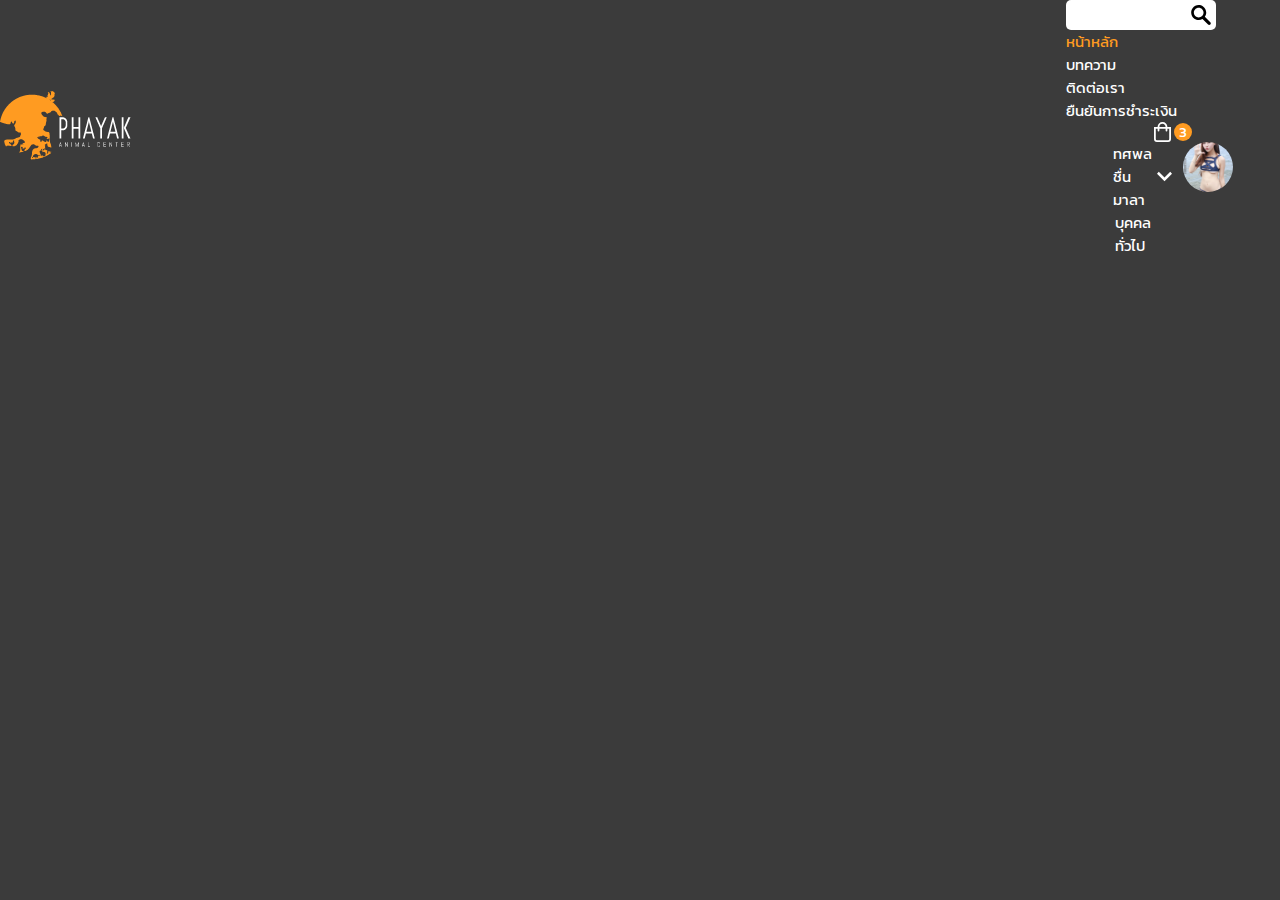
==== index.html @ d5a90ee3 "06/01/2021" ====
<!DOCTYPE html>
<html lang="en">
<head>
  <meta charset="UTF-8">
  <meta name="viewport" content="width=device-width, initial-scale=1.0">
  <title>YA-SAD</title>

  <link rel="preconnect" href="https://fonts.gstatic.com">
  <link href="https://fonts.googleapis.com/css2?family=Kanit:wght@100;300;400;600;700&display=swap" rel="stylesheet">

  <!-- <link href="https://unpkg.com/tailwindcss@^2/dist/tailwind.min.css" rel="stylesheet"> -->
  <link rel="stylesheet" href="/css/style.min.css">
</head>
<body>
  <header>
    <div class="header">
      <div class="logo"><figure><a href=""><img src="/img/logo/logo-02.png" alt=""></a></figure></div>
      <nav>
        <div class="search">
          <div class="input-search">
            <input type="text" class="form-component input">
            <img src="/img/svg/search.svg" class="icon-svg" alt="">
          </div>
        </div>

        <div class="menu">
          <ul>
            <li class="active"><a href="">หน้าหลัก</a></li>
            <li><a href="">บทความ</a></li>
            <li><a href="">ติดต่อเรา</a></li>
            <li><a href="">ยืนยันการชำระเงิน</a></li>
          </ul>
        </div>

        <div class="cart">
          <a href="">
            <img src="/img/svg/bag-01.svg" class="icon-svg bag" alt="">
            <div class="number-item"><span>3</span></div>
          </a>
        </div>

        <div class="member">
          <div class="member-button login"><a href=""><button class="form-component button">เข้าสู่ระบบ</button></a></div>
          <div class="member-button register"><a href=""><button class="form-component button">สมัครสมาชิก</button></a></div>
          <div class="account">
            <div class="name-user" onclick="open_menu_account()">
              <div class="name">
                <span>ทศพล ชื่นมาลา</span>
                <img src="/img/svg/down-arrow.svg" class="icon-svg" alt="">
              </div>
              <div class="class-user"><p>บุคคลทั่วไป</p></div>
            </div>
            <figure class="avatar" onclick="open_menu_account()"><img src="/img/avatar.jpg" alt=""></figure>

            <ul class="menu-account">
              <li><a href="">บัญชีของฉัน</a></li>
              <li><a href="">ประวัติการซื้อ</a></li>
              <li><a href="">ออกจากระบบ</a></li>
            </ul>
          </div>
        </div>

        <div class="close-mobile" onclick="close_mobile_menu()">X</div>
      </nav>
      <div class="hamburger" onclick="open_mobile_menu()">
        <div class="line"></div>
        <div class="line"></div>
        <div class="line"></div>
      </div>
    </div>
  </header>

  <script src="/js/app.js"></script>
</body>
</html>
---- css/style.min.css ----
*{margin:0;padding:0;-webkit-box-sizing:border-box;box-sizing:border-box}body{font-family:'Kanit', sans-serif;background-color:#3B3B3B;color:#fff;font-size:15px}h1{font-size:1.67em}@media screen and (max-width: 639px){h1{font-size:1.47em}}h2{font-size:1.57em}@media screen and (max-width: 639px){h2{font-size:1.47em}}h3{font-size:1.47em}@media screen and (max-width: 639px){h3{font-size:1.37em}}h4{font-size:1.37em}@media screen and (max-width: 639px){h4{font-size:1.27em}}h5{font-size:1.27em}@media screen and (max-width: 639px){h5{font-size:1.17em}}h6{font-size:1em}@media screen and (max-width: 639px){h6{font-size:.7em}}p,label,span{font-size:1em}@media screen and (max-width: 639px){p,label,span{font-size:.7em}}a{font-size:1em;color:inherit;text-decoration:none}li{list-style:none}input:focus,button:focus{outline:none}img{max-width:100%;max-height:100%}.container{max-width:640px;margin:auto}@media screen and (min-width: 768px){.container{max-width:768px}}@media screen and (min-width: 1024px){.container{max-width:1024px}}@media screen and (min-width: 1280px){.container{max-width:1280px}}@media screen and (min-width: 1536px){.container{max-width:1536px}}.icon-svg{max-width:20px;max-height:20px}.form-component{border:unset;border-radius:5px}.form-component.input{padding-left:7px;padding-right:30px;width:100%;height:30px}.form-component.button{padding:.25em .5em;height:35px}.header{display:-webkit-box;display:-ms-flexbox;display:flex;-webkit-box-align:center;-ms-flex-align:center;align-items:center;-webkit-box-pack:justify;-ms-flex-pack:justify;justify-content:space-between}@media screen and (max-width: 1279px){.header nav{position:fixed;top:-100%;left:0;width:100%;height:100%;background-color:#3B3B3B;-webkit-transition:.5s;transition:.5s}.header nav.show{top:0;-webkit-transition:.5s;transition:.5s}}@media screen and (max-width: 1279px){.header nav .search{margin:2em 0;display:-webkit-box;display:-ms-flexbox;display:flex;-webkit-box-pack:center;-ms-flex-pack:center;justify-content:center}}.header nav .search .input-search{position:relative;width:70%}.header nav .search .input-search .icon-svg{position:absolute;top:50%;right:5px;-webkit-transform:translateY(-50%);transform:translateY(-50%)}@media screen and (max-width: 1279px){.header nav .menu{margin:2em 0}}@media screen and (max-width: 1279px){.header nav .menu ul{text-align:center}.header nav .menu ul li{margin:1em 0}}.header nav .menu ul li.active{color:#FF9B21}@media screen and (max-width: 1279px){.header nav .cart{margin:2em 0}}.header nav .cart a{display:-webkit-box;display:-ms-flexbox;display:flex;-webkit-box-align:center;-ms-flex-align:center;align-items:center;-webkit-box-pack:center;-ms-flex-pack:center;justify-content:center}.header nav .cart .bag{-webkit-filter:invert(1);filter:invert(1)}.header nav .cart .number-item{margin-left:3px;background-color:#FF9B21;color:#fff;border-radius:30px;width:18px;height:18px;display:-webkit-box;display:-ms-flexbox;display:flex;-webkit-box-align:center;-ms-flex-align:center;align-items:center;-webkit-box-pack:center;-ms-flex-pack:center;justify-content:center}.header nav .member{display:-webkit-box;display:-ms-flexbox;display:flex;-webkit-box-pack:center;-ms-flex-pack:center;justify-content:center}@media screen and (max-width: 1279px){.header nav .member{margin:2em 0}}.header nav .member .member-button{margin:0 .5em;display:none}.header nav .member .register button{background-color:#FF9B21;color:#000}.header nav .member .account{display:-ms-grid;display:grid;-ms-grid-columns:49% 50%;grid-template-columns:49% 50%;grid-column-gap:1%;width:50%;position:relative}.header nav .member .account .name-user{margin:auto 0}.header nav .member .account .name-user .name{display:-webkit-box;display:-ms-flexbox;display:flex;-webkit-box-align:center;-ms-flex-align:center;align-items:center;-webkit-box-pack:end;-ms-flex-pack:end;justify-content:flex-end}.header nav .member .account .name-user .name img{-webkit-filter:invert(1);filter:invert(1);margin-left:5px;width:15px;height:15px}.header nav .member .account .name-user .class-user{display:-webkit-box;display:-ms-flexbox;display:flex;-webkit-box-pack:end;-ms-flex-pack:end;justify-content:flex-end;margin-right:21px}.header nav .member .account .avatar{width:50px;height:50px;margin-left:10px}.header nav .member .account .avatar img{border-radius:50px;width:100%;height:100%;-o-object-fit:cover;object-fit:cover}.header nav .member .account .menu-account{position:absolute;top:110%;left:0;width:100%;max-height:0;overflow:hidden;background-color:#FF9B21;padding-left:2em;border-radius:10px;-webkit-transition:max-height .5s;transition:max-height .5s}.header nav .member .account .menu-account li{list-style:disc;margin:.5em 0}.header nav .member .account .menu-account.show{max-height:200px;-webkit-transition:max-height .5s;transition:max-height .5s}.header nav .close-mobile{cursor:pointer;display:-webkit-box;display:-ms-flexbox;display:flex;-webkit-box-pack:center;-ms-flex-pack:center;justify-content:center;color:#fff;font-size:1.8em;margin:auto;margin-top:4em;width:-webkit-max-content;width:-moz-max-content;width:max-content}@media screen and (min-width: 1280px){.header nav .close-mobile{display:none}}.header .hamburger{margin-right:1em}@media screen and (min-width: 1280px){.header .hamburger{display:none}}.header .hamburger .line{background-color:#fff;width:20px;height:3px;margin:5px 0}
/*# sourceMappingURL=style.min.css.map */
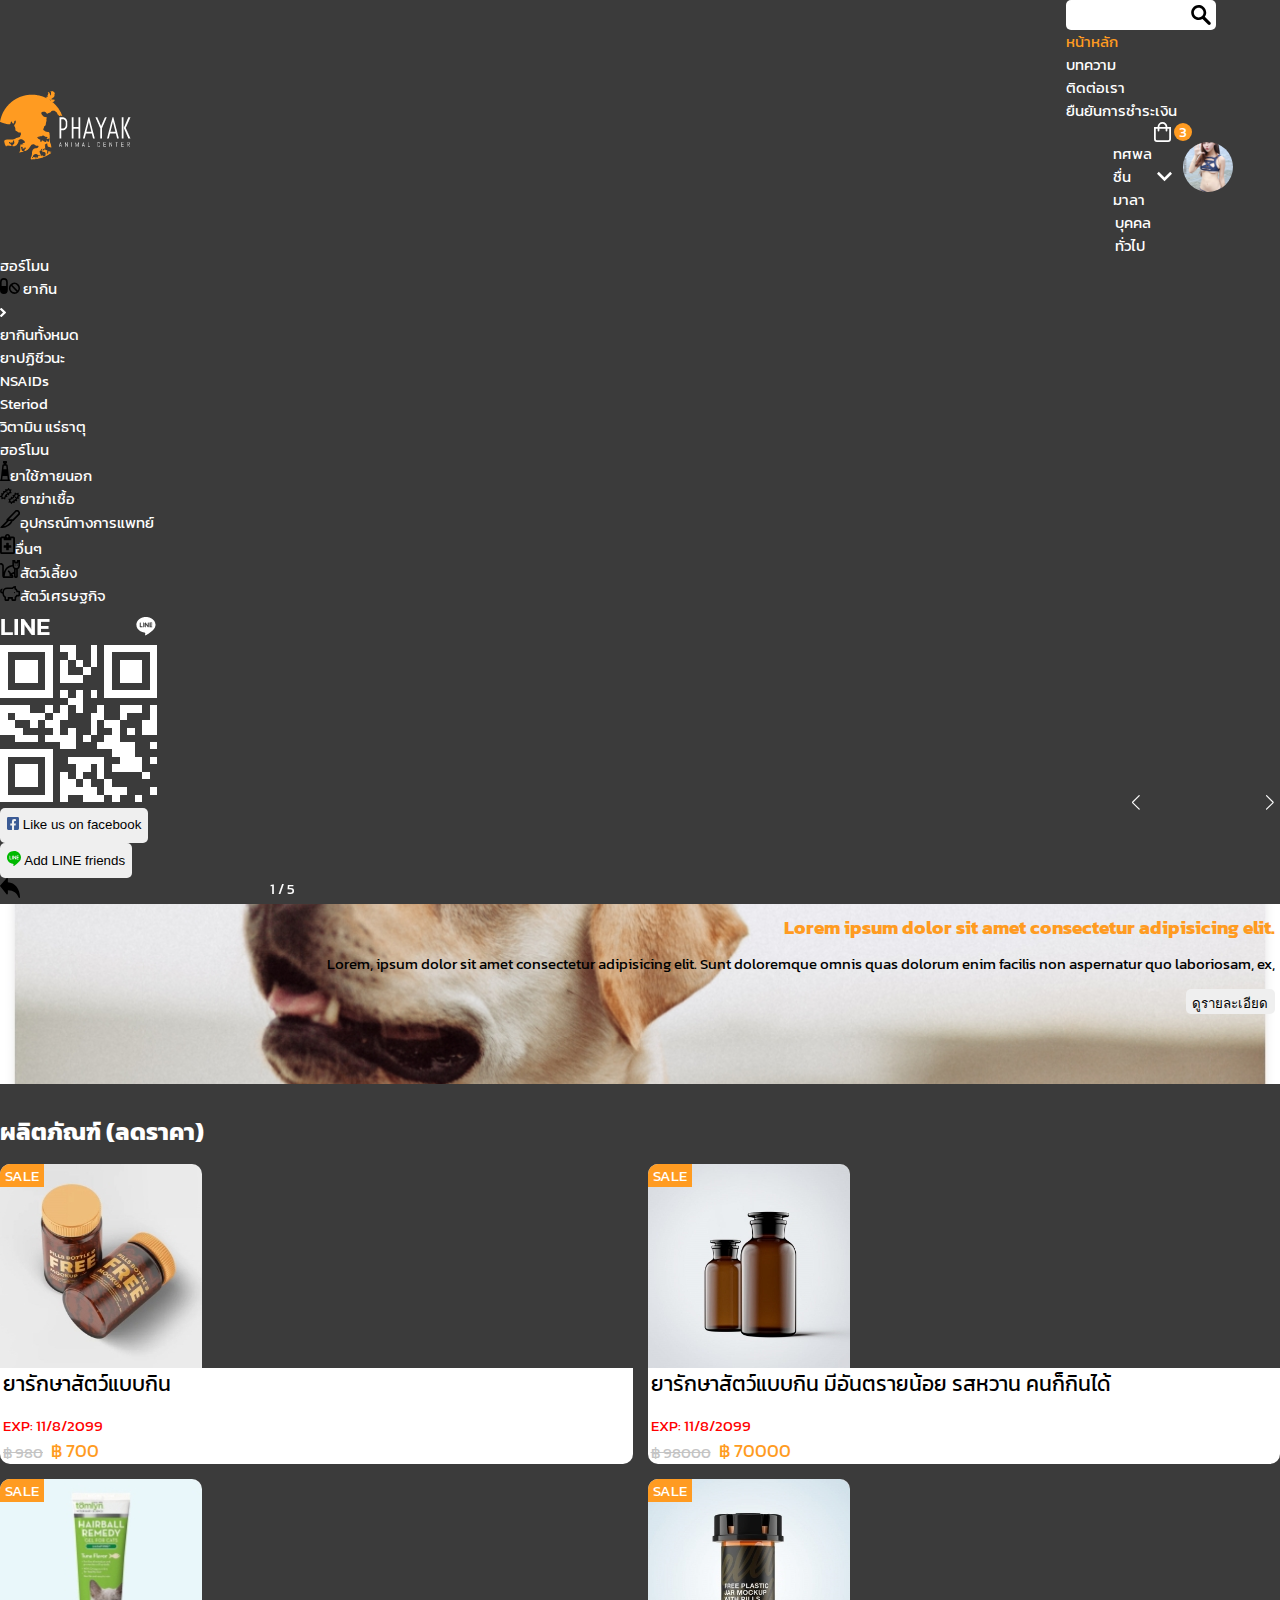
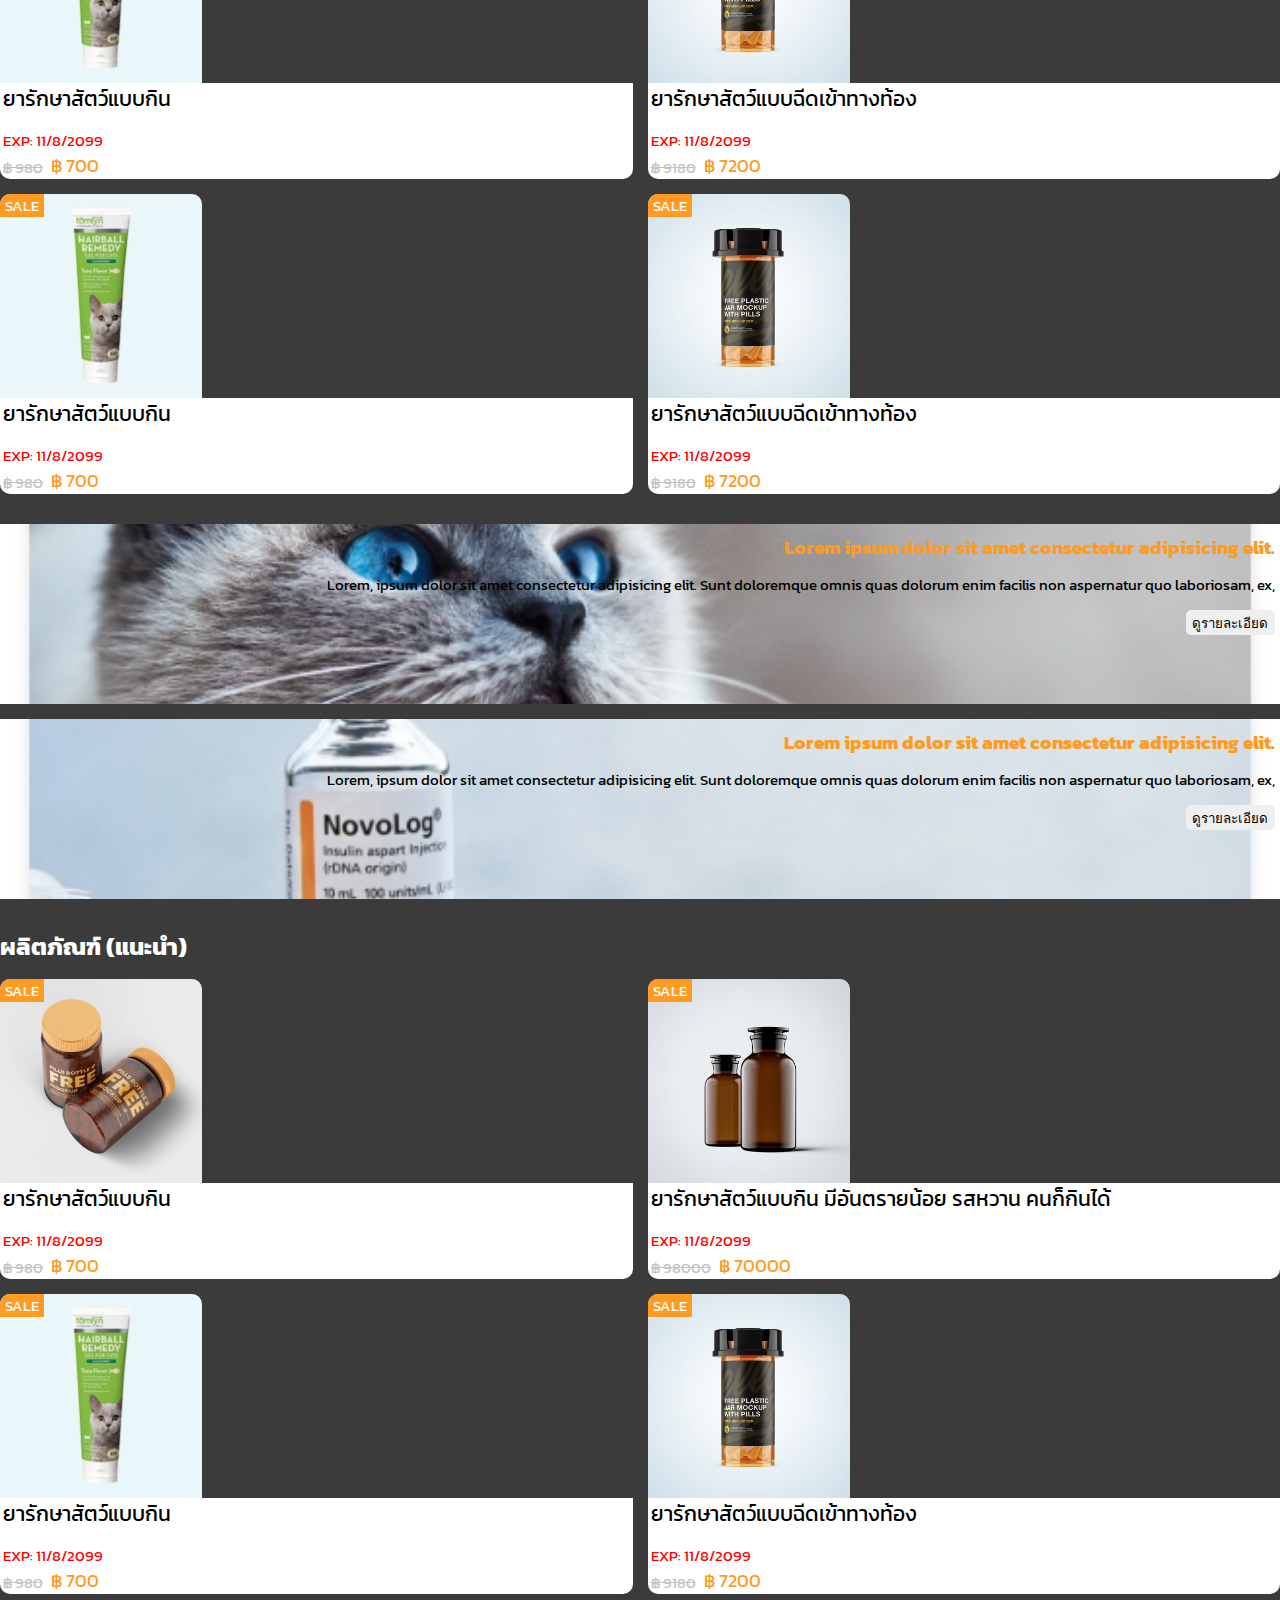
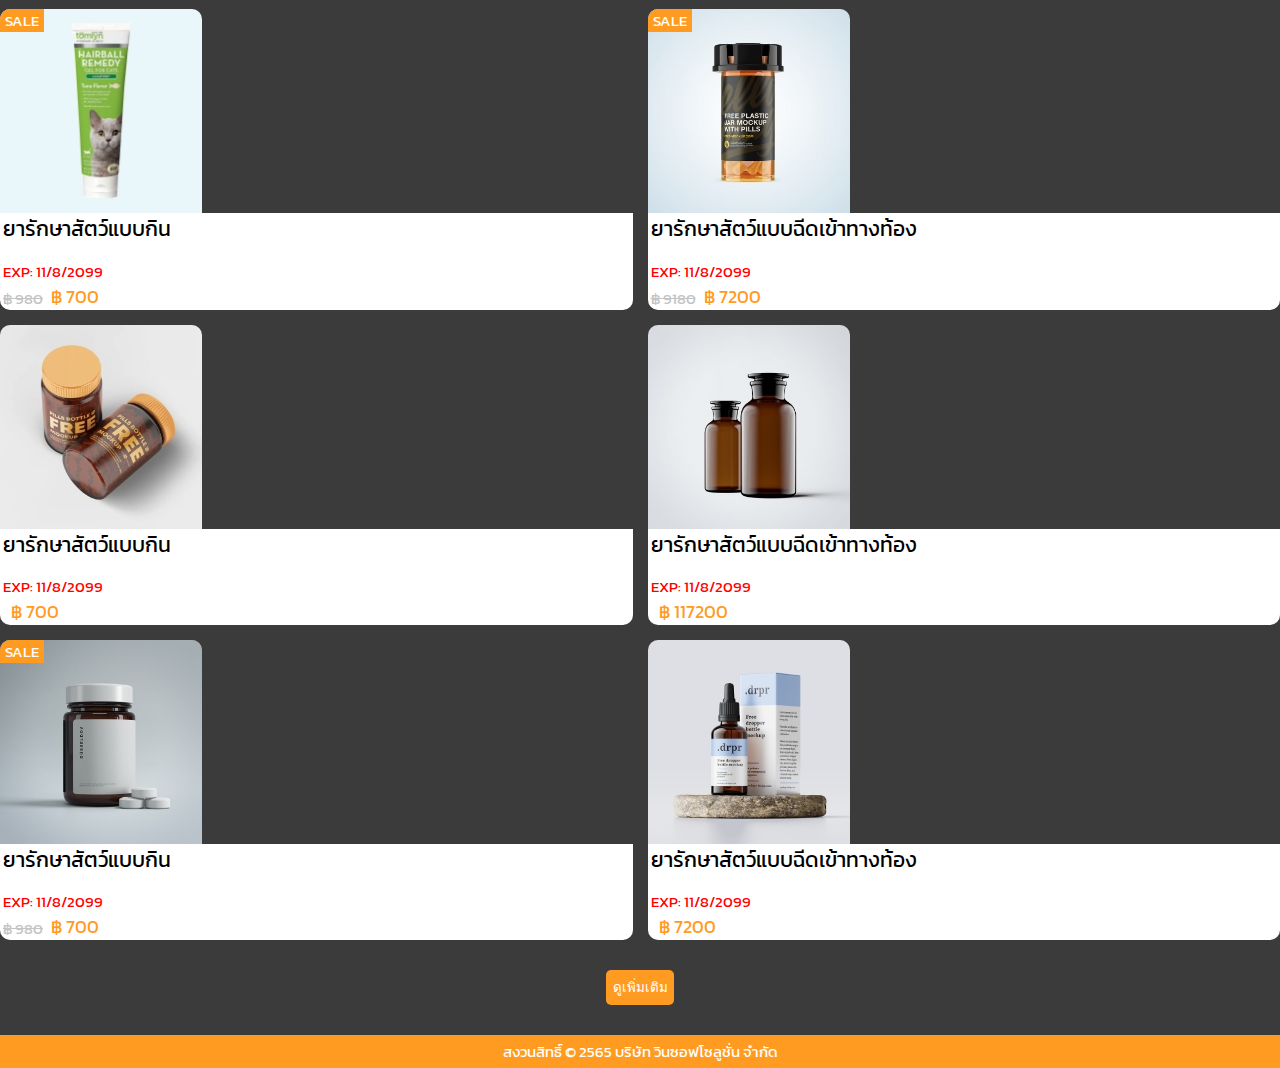
==== commit ff22994f: "07/01/2021" ====
--- a/index.html
+++ b/index.html
@@ -7,9 +7,11 @@
 
   <link rel="preconnect" href="https://fonts.gstatic.com">
   <link href="https://fonts.googleapis.com/css2?family=Kanit:wght@100;300;400;600;700&display=swap" rel="stylesheet">
+  <link rel="stylesheet" href="https://unpkg.com/swiper/swiper-bundle.min.css">
 
   <!-- <link href="https://unpkg.com/tailwindcss@^2/dist/tailwind.min.css" rel="stylesheet"> -->
   <link rel="stylesheet" href="/css/style.min.css">
+  <link rel="stylesheet" href="/css/home.min.css">
 </head>
 <body>
   <header>
@@ -70,6 +72,492 @@
     </div>
   </header>
 
+  <main>
+    <div class="main-content container">
+      <div class="aside">
+        <div class="aside-hamburger" onclick="open_aside_mobile()"><img src="/img/svg/right-arrow.svg" class="icon-svg" alt=""></div>
+
+        <div class="aside-nav">
+          <div class="menu">
+            <li class="syringe" onclick="open_subcate(this)">
+              <div class="name-cate">
+                <img src="/img/svg/syringe-02.svg" class="icon-svg" alt=""> ยาฉีด
+              </div>
+              <img src="/img/svg/angle-left-solid.svg" class="icon-svg"  alt="">
+
+              <ul>
+                <li><a href="">ยาฉีดทั้งหมด</a></li>
+                <li><a href="">ยาปฏิชีวนะ</a></li>
+                <li><a href="">NSAIDs</a></li>
+                <li><a href="">Steriod</a></li>
+                <li><a href="">วิตามิน แร่ธาตุ</a></li>
+                <li><a href="">ฮอร์โมน</a></li>
+              </ul>
+            </li>
+            <li class="pill" onclick="open_subcate(this)">
+                <div class="name-cate">
+                  <img src="/img/svg/pills-03.svg" class="icon-svg" alt=""> ยากิน
+                </div>
+              <img src="/img/svg/angle-left-solid.svg" class="icon-svg"  alt="">
+
+              <ul>
+                <li><a href="">ยากินทั้งหมด</a></li>
+                <li><a href="">ยาปฏิชีวนะ</a></li>
+                <li><a href="">NSAIDs</a></li>
+                <li><a href="">Steriod</a></li>
+                <li><a href="">วิตามิน แร่ธาตุ</a></li>
+                <li><a href="">ฮอร์โมน</a></li>
+              </ul>
+            </li>
+            <li>
+              <a href="">
+                <div class="name-cate">
+                  <img src="/img/svg/crem-04.svg" class="icon-svg" alt=""><span>ยาใช้ภายนอก</span>
+                </div>
+              </a>
+            </li>
+            <li>
+              <a href="">
+                <div class="name-cate">
+                  <img src="/img/svg/bacteria-05.svg" class="icon-svg" alt=""><span>ยาฆ่าเชื้อ</span> 
+                </div>
+              </a>
+            </li>
+            <li>
+              <a href="">
+                <div class="name-cate">
+                  <img src="/img/svg/scalpel-06.svg" class="icon-svg" alt=""><span>อุปกรณ์ทางการแพทย์</span> 
+                </div>
+              </a>
+            </li>
+            <li>
+              <a href="">
+                <div class="name-cate">
+                  <img src="/img/svg/other-07.svg" class="icon-svg" alt=""><span>อื่นๆ</span>
+                </div>
+              </a>
+            </li>
+          </div>
+
+          <div class="menu-animal">
+            <li>
+              <a href="">
+                <div class="name-cate">
+                  <img src="/img/svg/cat-09.svg" class="icon-svg" alt=""><span>สัตว์เลี้ยง</span>
+                </div>
+              </a>
+            </li>
+            <li>
+              <a href="">
+                <div class="name-cate">
+                  <img src="/img/svg/pig-10.svg" class="icon-svg" alt=""><span>สัตว์เศรษฐกิจ</span>
+                </div>
+              </a>
+            </li>
+          </div>
+
+          <div class="qrcode"><img src="/img/qr.png" alt=""></div>
+
+          <div class="button-social">
+            <div class="facebook"><button class="form-component button"><img src="/img/svg/facebook-square-brands.svg" class="icon-svg" alt=""> Like us on facebook</button></div>
+            <div class="line"><button class="form-component button"><img src="/img/svg/line.svg" class="icon-svg" alt=""> Add LINE friends</button></div>
+          </div>
+
+          <div class="button-slide-mobile" onclick="close_aside_mobile()"><img src="/img/svg/back-arrow.svg" class="icon-svg" alt=""></div>
+        </div>
+      </div>
+
+      <div class="content">
+        <div class="head-slide swiper-container">
+          <div class="swiper-wrapper">
+            <div class="swiper-slide">
+              <img src="/img/slide1.jpg" alt="">
+              <div class="box-slider">
+                <h2>Lorem ipsum dolor sit amet consectetur adipisicing elit.</h2>
+                <p>
+                  Lorem, ipsum dolor sit amet consectetur adipisicing elit. 
+                  Sunt doloremque omnis quas dolorum enim facilis non aspernatur quo laboriosam, ex,
+                </p>
+                <a href=""><button class="form-component button">ดูรายละเอียด</button></a>
+              </div>
+            </div>
+            
+            <div class="swiper-slide">
+              <img src="/img/slide1.jpg" alt="">
+              <div class="box-slider">
+                <h2>Lorem ipsum dolor sit amet consectetur adipisicing elit.</h2>
+                <p>
+                  Lorem, ipsum dolor sit amet consectetur adipisicing elit. 
+                  Sunt doloremque omnis quas dolorum enim facilis non aspernatur quo laboriosam, ex,
+                </p>
+                <a href=""><button class="form-component button">ดูรายละเอียด</button></a>
+              </div>
+            </div>
+
+            <div class="swiper-slide">
+              <img src="/img/slide1.jpg" alt="">
+              <div class="box-slider">
+                <h2>Lorem ipsum dolor sit amet consectetur adipisicing elit.</h2>
+                <p>
+                  Lorem, ipsum dolor sit amet consectetur adipisicing elit. 
+                  Sunt doloremque omnis quas dolorum enim facilis non aspernatur quo laboriosam, ex,
+                </p>
+                <a href=""><button class="form-component button">ดูรายละเอียด</button></a>
+              </div>
+            </div>
+
+            <div class="swiper-slide">
+              <img src="/img/slide1.jpg" alt="">
+              <div class="box-slider">
+                <h2>Lorem ipsum dolor sit amet consectetur adipisicing elit.</h2>
+                <p>
+                  Lorem, ipsum dolor sit amet consectetur adipisicing elit. 
+                  Sunt doloremque omnis quas dolorum enim facilis non aspernatur quo laboriosam, ex,
+                </p>
+                <a href=""><button class="form-component button">ดูรายละเอียด</button></a>
+              </div>
+            </div>
+
+            <div class="swiper-slide">
+              <img src="/img/slide1.jpg" alt="">
+              <div class="box-slider">
+                <h2>Lorem ipsum dolor sit amet consectetur adipisicing elit.</h2>
+                <p>
+                  Lorem, ipsum dolor sit amet consectetur adipisicing elit. 
+                  Sunt doloremque omnis quas dolorum enim facilis non aspernatur quo laboriosam, ex,
+                </p>
+                <a href=""><button class="form-component button">ดูรายละเอียด</button></a>
+              </div>
+            </div>
+          </div>
+          <!-- Add Pagination -->
+          <div class="swiper-pagination"></div>
+          <!-- Add Arrows -->
+          <div class="swiper-button-next"></div>
+          <div class="swiper-button-prev"></div>
+        </div>
+
+        <div class="home-sale">
+          <div class="title">
+            <h2>ผลิตภัณฑ์ (ลดราคา)</h2>
+          </div>
+
+          <div class="grid-box grid-sale">
+            <a href="">
+              <div class="box">
+                <div class="tag">
+                  <div class="sale"><span>SALE</span></div>
+                </div>
+                <figure><img src="/img/test1.jpg" alt=""></figure>
+                <div class="detail-zone">
+                  <div class="name"><p>ยารักษาสัตว์แบบกิน</p></div>
+                  <div class="exp"><p>EXP: 11/8/2099</p></div>
+                  <div class="price">
+                    <div class="old-price">฿ 980</div>
+                    <div class="now-price">฿ 700</div>
+                  </div>
+                </div>
+              </div>
+            </a>
+  
+            <a href="">
+              <div class="box">
+                <div class="tag">
+                  <div class="sale"><span>SALE</span></div>
+                </div>
+                <figure><img src="/img/test2.jpg" alt=""></figure>
+                <div class="detail-zone">
+                  <div class="name"><p>ยารักษาสัตว์แบบกิน มีอันตรายน้อย รสหวาน คนก็กินได้</p></div>
+                  <div class="exp"><p>EXP: 11/8/2099</p></div>
+                  <div class="price">
+                    <div class="old-price">฿ 98000</div>
+                    <div class="now-price">฿ 70000</div>
+                  </div>
+                </div>
+              </div>
+            </a>
+  
+            <a href="">
+              <div class="box">
+                <div class="tag">
+                  <div class="sale"><span>SALE</span></div>
+                </div>
+                <figure><img src="/img/test3.jpg" alt=""></figure>
+                <div class="detail-zone">
+                  <div class="name"><p>ยารักษาสัตว์แบบกิน</p></div>
+                  <div class="exp"><p>EXP: 11/8/2099</p></div>
+                  <div class="price">
+                    <div class="old-price">฿ 980</div>
+                    <div class="now-price">฿ 700</div>
+                  </div>
+                </div>
+              </div>
+            </a>
+  
+            <a href="">
+              <div class="box">
+                <div class="tag">
+                  <div class="sale"><span>SALE</span></div>
+                </div>
+                <figure><img src="/img/test6.jpg" alt=""></figure>
+                <div class="detail-zone">
+                  <div class="name"><p>ยารักษาสัตว์แบบฉีดเข้าทางท้อง</p></div>
+                  <div class="exp"><p>EXP: 11/8/2099</p></div>
+                  <div class="price">
+                    <div class="old-price">฿ 9180</div>
+                    <div class="now-price">฿ 7200</div>
+                  </div>
+                </div>
+              </div>
+            </a>
+  
+            <a href="">
+              <div class="box">
+                <div class="tag">
+                  <div class="sale"><span>SALE</span></div>
+                </div>
+                <figure><img src="/img/test3.jpg" alt=""></figure>
+                <div class="detail-zone">
+                  <div class="name"><p>ยารักษาสัตว์แบบกิน</p></div>
+                  <div class="exp"><p>EXP: 11/8/2099</p></div>
+                  <div class="price">
+                    <div class="old-price">฿ 980</div>
+                    <div class="now-price">฿ 700</div>
+                  </div>
+                </div>
+              </div>
+            </a>
+  
+            <a href="">
+              <div class="box">
+                <div class="tag">
+                  <div class="sale"><span>SALE</span></div>
+                </div>
+                <figure><img src="/img/test6.jpg" alt=""></figure>
+                <div class="detail-zone">
+                  <div class="name"><p>ยารักษาสัตว์แบบฉีดเข้าทางท้อง</p></div>
+                  <div class="exp"><p>EXP: 11/8/2099</p></div>
+                  <div class="price">
+                    <div class="old-price">฿ 9180</div>
+                    <div class="now-price">฿ 7200</div>
+                  </div>
+                </div>
+              </div>
+            </a>
+          </div>
+        </div>
+        
+        <div class="article">
+          <div class="grid-article">
+            <div class="box">
+              <img src="/img/article1.jpg" alt="">
+              <div class="detail">
+                <h2>Lorem ipsum dolor sit amet consectetur adipisicing elit.</h2>
+                <p>
+                  Lorem, ipsum dolor sit amet consectetur adipisicing elit. 
+                  Sunt doloremque omnis quas dolorum enim facilis non aspernatur quo laboriosam, ex,
+                </p>
+                <a href=""><button class="form-component button">ดูรายละเอียด</button></a>
+              </div>
+            </div>
+
+            <div class="box">
+              <img src="/img/article2.jpg" alt="">
+              <div class="detail">
+                <h2>Lorem ipsum dolor sit amet consectetur adipisicing elit.</h2>
+                <p>
+                  Lorem, ipsum dolor sit amet consectetur adipisicing elit. 
+                  Sunt doloremque omnis quas dolorum enim facilis non aspernatur quo laboriosam, ex,
+                </p>
+                <a href=""><button class="form-component button">ดูรายละเอียด</button></a>
+              </div>
+            </div>
+          </div>
+        </div>
+
+        <div class="recomment">
+          <div class="title">
+            <h2>ผลิตภัณฑ์ (แนะนำ)</h2>
+          </div>
+
+          <div class="grid-box grid-recomment">
+            <a href="">
+              <div class="box">
+                <div class="tag">
+                  <div class="sale"><span>SALE</span></div>
+                </div>
+                <figure><img src="/img/test1.jpg" alt=""></figure>
+                <div class="detail-zone">
+                  <div class="name"><p>ยารักษาสัตว์แบบกิน</p></div>
+                  <div class="exp"><p>EXP: 11/8/2099</p></div>
+                  <div class="price">
+                    <div class="old-price">฿ 980</div>
+                    <div class="now-price">฿ 700</div>
+                  </div>
+                </div>
+              </div>
+            </a>
+  
+            <a href="">
+              <div class="box">
+                <div class="tag">
+                  <div class="sale"><span>SALE</span></div>
+                </div>
+                <figure><img src="/img/test2.jpg" alt=""></figure>
+                <div class="detail-zone">
+                  <div class="name"><p>ยารักษาสัตว์แบบกิน มีอันตรายน้อย รสหวาน คนก็กินได้</p></div>
+                  <div class="exp"><p>EXP: 11/8/2099</p></div>
+                  <div class="price">
+                    <div class="old-price">฿ 98000</div>
+                    <div class="now-price">฿ 70000</div>
+                  </div>
+                </div>
+              </div>
+            </a>
+  
+            <a href="">
+              <div class="box">
+                <div class="tag">
+                  <div class="sale"><span>SALE</span></div>
+                </div>
+                <figure><img src="/img/test3.jpg" alt=""></figure>
+                <div class="detail-zone">
+                  <div class="name"><p>ยารักษาสัตว์แบบกิน</p></div>
+                  <div class="exp"><p>EXP: 11/8/2099</p></div>
+                  <div class="price">
+                    <div class="old-price">฿ 980</div>
+                    <div class="now-price">฿ 700</div>
+                  </div>
+                </div>
+              </div>
+            </a>
+  
+            <a href="">
+              <div class="box">
+                <div class="tag">
+                  <div class="sale"><span>SALE</span></div>
+                </div>
+                <figure><img src="/img/test6.jpg" alt=""></figure>
+                <div class="detail-zone">
+                  <div class="name"><p>ยารักษาสัตว์แบบฉีดเข้าทางท้อง</p></div>
+                  <div class="exp"><p>EXP: 11/8/2099</p></div>
+                  <div class="price">
+                    <div class="old-price">฿ 9180</div>
+                    <div class="now-price">฿ 7200</div>
+                  </div>
+                </div>
+              </div>
+            </a>
+  
+            <a href="">
+              <div class="box">
+                <div class="tag">
+                  <div class="sale"><span>SALE</span></div>
+                </div>
+                <figure><img src="/img/test3.jpg" alt=""></figure>
+                <div class="detail-zone">
+                  <div class="name"><p>ยารักษาสัตว์แบบกิน</p></div>
+                  <div class="exp"><p>EXP: 11/8/2099</p></div>
+                  <div class="price">
+                    <div class="old-price">฿ 980</div>
+                    <div class="now-price">฿ 700</div>
+                  </div>
+                </div>
+              </div>
+            </a>
+  
+            <a href="">
+              <div class="box">
+                <div class="tag">
+                  <div class="sale"><span>SALE</span></div>
+                </div>
+                <figure><img src="/img/test6.jpg" alt=""></figure>
+                <div class="detail-zone">
+                  <div class="name"><p>ยารักษาสัตว์แบบฉีดเข้าทางท้อง</p></div>
+                  <div class="exp"><p>EXP: 11/8/2099</p></div>
+                  <div class="price">
+                    <div class="old-price">฿ 9180</div>
+                    <div class="now-price">฿ 7200</div>
+                  </div>
+                </div>
+              </div>
+            </a>
+
+            <a href="">
+              <div class="box">
+                <figure><img src="/img/test1.jpg" alt=""></figure>
+                <div class="detail-zone">
+                  <div class="name"><p>ยารักษาสัตว์แบบกิน</p></div>
+                  <div class="exp"><p>EXP: 11/8/2099</p></div>
+                  <div class="price">
+                    <div class="now-price">฿ 700</div>
+                  </div>
+                </div>
+              </div>
+            </a>
+  
+            <a href="">
+              <div class="box">
+                <figure><img src="/img/test2.jpg" alt=""></figure>
+                <div class="detail-zone">
+                  <div class="name"><p>ยารักษาสัตว์แบบฉีดเข้าทางท้อง</p></div>
+                  <div class="exp"><p>EXP: 11/8/2099</p></div>
+                  <div class="price">
+                    <div class="now-price">฿ 117200</div>
+                  </div>
+                </div>
+              </div>
+            </a>
+  
+            <a href="">
+              <div class="box">
+                <div class="tag">
+                  <div class="sale"><span>SALE</span></div>
+                </div>
+                <figure><img src="/img/test4.jpg" alt=""></figure>
+                <div class="detail-zone">
+                  <div class="name"><p>ยารักษาสัตว์แบบกิน</p></div>
+                  <div class="exp"><p>EXP: 11/8/2099</p></div>
+                  <div class="price">
+                    <div class="old-price">฿ 980</div>
+                    <div class="now-price">฿ 700</div>
+                  </div>
+                </div>
+              </div>
+            </a>
+  
+            <a href="">
+              <div class="box">
+                <figure><img src="/img/test5.jpg" alt=""></figure>
+                <div class="detail-zone">
+                  <div class="name"><p>ยารักษาสัตว์แบบฉีดเข้าทางท้อง</p></div>
+                  <div class="exp"><p>EXP: 11/8/2099</p></div>
+                  <div class="price">
+                    <div class="now-price">฿ 7200</div>
+                  </div>
+                </div>
+              </div>
+            </a>
+          </div>
+
+          <div class="load-more">
+            <button class="form-component button">ดูเพิ่มเติม</button>
+          </div>
+        </div>
+      </div>
+    </div>
+  </main>
+
+  <footer>
+    <div class="footer">
+      <p>
+        สงวนสิทธิ์ &copy; 2565 <a href="https://www.wynnsoft-solution.com/">บริษัท วินซอฟโซลูชั่น จำกัด</a>
+      </p>
+    </div>
+  </footer>
+
+  <script src="https://unpkg.com/swiper/swiper-bundle.min.js"></script>
   <script src="/js/app.js"></script>
+  <script src="/js/home.js"></script>
 </body>
 </html>--- a/css/style.min.css
+++ b/css/style.min.css
@@ -1,2 +1,2 @@
-*{margin:0;padding:0;-webkit-box-sizing:border-box;box-sizing:border-box}body{font-family:'Kanit', sans-serif;background-color:#3B3B3B;color:#fff;font-size:15px}h1{font-size:1.67em}@media screen and (max-width: 639px){h1{font-size:1.47em}}h2{font-size:1.57em}@media screen and (max-width: 639px){h2{font-size:1.47em}}h3{font-size:1.47em}@media screen and (max-width: 639px){h3{font-size:1.37em}}h4{font-size:1.37em}@media screen and (max-width: 639px){h4{font-size:1.27em}}h5{font-size:1.27em}@media screen and (max-width: 639px){h5{font-size:1.17em}}h6{font-size:1em}@media screen and (max-width: 639px){h6{font-size:.7em}}p,label,span{font-size:1em}@media screen and (max-width: 639px){p,label,span{font-size:.7em}}a{font-size:1em;color:inherit;text-decoration:none}li{list-style:none}input:focus,button:focus{outline:none}img{max-width:100%;max-height:100%}.container{max-width:640px;margin:auto}@media screen and (min-width: 768px){.container{max-width:768px}}@media screen and (min-width: 1024px){.container{max-width:1024px}}@media screen and (min-width: 1280px){.container{max-width:1280px}}@media screen and (min-width: 1536px){.container{max-width:1536px}}.icon-svg{max-width:20px;max-height:20px}.form-component{border:unset;border-radius:5px}.form-component.input{padding-left:7px;padding-right:30px;width:100%;height:30px}.form-component.button{padding:.25em .5em;height:35px}.header{display:-webkit-box;display:-ms-flexbox;display:flex;-webkit-box-align:center;-ms-flex-align:center;align-items:center;-webkit-box-pack:justify;-ms-flex-pack:justify;justify-content:space-between}@media screen and (max-width: 1279px){.header nav{position:fixed;top:-100%;left:0;width:100%;height:100%;background-color:#3B3B3B;-webkit-transition:.5s;transition:.5s}.header nav.show{top:0;-webkit-transition:.5s;transition:.5s}}@media screen and (max-width: 1279px){.header nav .search{margin:2em 0;display:-webkit-box;display:-ms-flexbox;display:flex;-webkit-box-pack:center;-ms-flex-pack:center;justify-content:center}}.header nav .search .input-search{position:relative;width:70%}.header nav .search .input-search .icon-svg{position:absolute;top:50%;right:5px;-webkit-transform:translateY(-50%);transform:translateY(-50%)}@media screen and (max-width: 1279px){.header nav .menu{margin:2em 0}}@media screen and (max-width: 1279px){.header nav .menu ul{text-align:center}.header nav .menu ul li{margin:1em 0}}.header nav .menu ul li.active{color:#FF9B21}@media screen and (max-width: 1279px){.header nav .cart{margin:2em 0}}.header nav .cart a{display:-webkit-box;display:-ms-flexbox;display:flex;-webkit-box-align:center;-ms-flex-align:center;align-items:center;-webkit-box-pack:center;-ms-flex-pack:center;justify-content:center}.header nav .cart .bag{-webkit-filter:invert(1);filter:invert(1)}.header nav .cart .number-item{margin-left:3px;background-color:#FF9B21;color:#fff;border-radius:30px;width:18px;height:18px;display:-webkit-box;display:-ms-flexbox;display:flex;-webkit-box-align:center;-ms-flex-align:center;align-items:center;-webkit-box-pack:center;-ms-flex-pack:center;justify-content:center}.header nav .member{display:-webkit-box;display:-ms-flexbox;display:flex;-webkit-box-pack:center;-ms-flex-pack:center;justify-content:center}@media screen and (max-width: 1279px){.header nav .member{margin:2em 0}}.header nav .member .member-button{margin:0 .5em;display:none}.header nav .member .register button{background-color:#FF9B21;color:#000}.header nav .member .account{display:-ms-grid;display:grid;-ms-grid-columns:49% 50%;grid-template-columns:49% 50%;grid-column-gap:1%;width:50%;position:relative}.header nav .member .account .name-user{margin:auto 0}.header nav .member .account .name-user .name{display:-webkit-box;display:-ms-flexbox;display:flex;-webkit-box-align:center;-ms-flex-align:center;align-items:center;-webkit-box-pack:end;-ms-flex-pack:end;justify-content:flex-end}.header nav .member .account .name-user .name img{-webkit-filter:invert(1);filter:invert(1);margin-left:5px;width:15px;height:15px}.header nav .member .account .name-user .class-user{display:-webkit-box;display:-ms-flexbox;display:flex;-webkit-box-pack:end;-ms-flex-pack:end;justify-content:flex-end;margin-right:21px}.header nav .member .account .avatar{width:50px;height:50px;margin-left:10px}.header nav .member .account .avatar img{border-radius:50px;width:100%;height:100%;-o-object-fit:cover;object-fit:cover}.header nav .member .account .menu-account{position:absolute;top:110%;left:0;width:100%;max-height:0;overflow:hidden;background-color:#FF9B21;padding-left:2em;border-radius:10px;-webkit-transition:max-height .5s;transition:max-height .5s}.header nav .member .account .menu-account li{list-style:disc;margin:.5em 0}.header nav .member .account .menu-account.show{max-height:200px;-webkit-transition:max-height .5s;transition:max-height .5s}.header nav .close-mobile{cursor:pointer;display:-webkit-box;display:-ms-flexbox;display:flex;-webkit-box-pack:center;-ms-flex-pack:center;justify-content:center;color:#fff;font-size:1.8em;margin:auto;margin-top:4em;width:-webkit-max-content;width:-moz-max-content;width:max-content}@media screen and (min-width: 1280px){.header nav .close-mobile{display:none}}.header .hamburger{margin-right:1em}@media screen and (min-width: 1280px){.header .hamburger{display:none}}.header .hamburger .line{background-color:#fff;width:20px;height:3px;margin:5px 0}
+*{margin:0;padding:0;-webkit-box-sizing:border-box;box-sizing:border-box}body{font-family:'Kanit', sans-serif;background-color:#3B3B3B;color:#fff;font-size:15px}h1{font-size:1.67em}@media screen and (max-width: 639px){h1{font-size:1.47em}}h2{font-size:1.57em}@media screen and (max-width: 639px){h2{font-size:1.47em}}h3{font-size:1.47em}@media screen and (max-width: 639px){h3{font-size:1.37em}}h4{font-size:1.37em}@media screen and (max-width: 639px){h4{font-size:1.27em}}h5{font-size:1.27em}@media screen and (max-width: 639px){h5{font-size:1.17em}}h6{font-size:1em}@media screen and (max-width: 639px){h6{font-size:.7em}}p,label,span{font-size:1em}@media screen and (max-width: 639px){p,label,span{font-size:.7em}}a{font-size:1em;color:inherit;text-decoration:none}li{list-style:none}input:focus,button:focus{outline:none}img{max-width:100%;max-height:100%}.container{max-width:95%;margin:auto}@media screen and (min-width: 768px){.container{max-width:90%}}@media screen and (min-width: 1024px){.container{max-width:1024px}}@media screen and (min-width: 1280px){.container{max-width:1280px}}@media screen and (min-width: 1536px){.container{max-width:1536px}}.icon-svg{max-width:20px;max-height:20px}.form-component{border:unset;border-radius:5px}.form-component.input{padding-left:7px;padding-right:30px;width:100%;height:30px}.form-component.button{padding:.25em .5em;height:35px}.grid-box{display:-ms-grid;display:grid;-ms-grid-columns:(1fr)[2];grid-template-columns:repeat(2, 1fr);grid-column-gap:1em;grid-row-gap:1em}.grid-box .box{position:relative}.grid-box .box figure{display:-webkit-box;display:-ms-flexbox;display:flex}.grid-box .box figure img{max-width:202px;max-height:204px;width:100%;border-radius:10px 10px 0 0}.grid-box .box .detail-zone{background-color:#fff;padding:0 3px;border-radius:0 0 10px 10px;overflow:hidden}.grid-box .box .detail-zone .name{color:#000;height:2.2em;overflow-y:hidden;display:-webkit-box;-webkit-box-orient:vertical;-webkit-line-clamp:2;font-size:1.4em}.grid-box .box .detail-zone .exp{color:red}.grid-box .box .detail-zone .price{display:-webkit-box;display:-ms-flexbox;display:flex;-webkit-box-pack:start;-ms-flex-pack:start;justify-content:flex-start;-webkit-box-align:end;-ms-flex-align:end;align-items:flex-end}.grid-box .box .detail-zone .price .old-price{color:#C4C4C4;text-decoration:line-through}.grid-box .box .detail-zone .price .now-price{color:#FF9B21;font-size:1.2em;margin-left:8px}.grid-box .box .tag{position:absolute;top:0;left:0}.grid-box .box .tag .sale{display:block;background-color:#FF9B21;border-radius:10px 0 0 0;width:-webkit-max-content;width:-moz-max-content;width:max-content;padding:0 5px}.header{display:-webkit-box;display:-ms-flexbox;display:flex;-webkit-box-align:center;-ms-flex-align:center;align-items:center;-webkit-box-pack:justify;-ms-flex-pack:justify;justify-content:space-between;position:fixed;top:0;left:0;width:100%;z-index:8;background-color:#3B3B3B}@media screen and (max-width: 1023px){.header nav{position:fixed;top:-100%;left:0;width:100%;height:100%;background-color:#3B3B3B;-webkit-transition:.5s;transition:.5s;z-index:11}.header nav.show{top:0;-webkit-transition:.5s;transition:.5s}}@media screen and (max-width: 1023px){.header nav .search{margin:2em 0;display:-webkit-box;display:-ms-flexbox;display:flex;-webkit-box-pack:center;-ms-flex-pack:center;justify-content:center}}.header nav .search .input-search{position:relative;width:70%}.header nav .search .input-search .icon-svg{position:absolute;top:50%;right:5px;-webkit-transform:translateY(-50%);transform:translateY(-50%)}@media screen and (max-width: 1023px){.header nav .menu{margin:2em 0}}@media screen and (max-width: 1023px){.header nav .menu ul{text-align:center}.header nav .menu ul li{margin:1em 0}}.header nav .menu ul li.active{color:#FF9B21}@media screen and (max-width: 1023px){.header nav .cart{margin:2em 0}}.header nav .cart a{display:-webkit-box;display:-ms-flexbox;display:flex;-webkit-box-align:center;-ms-flex-align:center;align-items:center;-webkit-box-pack:center;-ms-flex-pack:center;justify-content:center}.header nav .cart .bag{-webkit-filter:invert(1);filter:invert(1)}.header nav .cart .number-item{margin-left:3px;background-color:#FF9B21;color:#fff;border-radius:30px;width:18px;height:18px;display:-webkit-box;display:-ms-flexbox;display:flex;-webkit-box-align:center;-ms-flex-align:center;align-items:center;-webkit-box-pack:center;-ms-flex-pack:center;justify-content:center}.header nav .member{display:-webkit-box;display:-ms-flexbox;display:flex;-webkit-box-pack:center;-ms-flex-pack:center;justify-content:center}@media screen and (max-width: 1023px){.header nav .member{margin:2em 0}}.header nav .member .member-button{margin:0 .5em;display:none}.header nav .member .register button{background-color:#FF9B21;color:#000}.header nav .member .account{display:-ms-grid;display:grid;-ms-grid-columns:49% 50%;grid-template-columns:49% 50%;grid-column-gap:1%;width:50%;position:relative}.header nav .member .account .name-user{margin:auto 0}.header nav .member .account .name-user .name{display:-webkit-box;display:-ms-flexbox;display:flex;-webkit-box-align:center;-ms-flex-align:center;align-items:center;-webkit-box-pack:end;-ms-flex-pack:end;justify-content:flex-end}.header nav .member .account .name-user .name img{-webkit-filter:invert(1);filter:invert(1);margin-left:5px;width:15px;height:15px}.header nav .member .account .name-user .class-user{display:-webkit-box;display:-ms-flexbox;display:flex;-webkit-box-pack:end;-ms-flex-pack:end;justify-content:flex-end;margin-right:21px}.header nav .member .account .avatar{width:50px;height:50px;margin-left:10px}.header nav .member .account .avatar img{border-radius:50px;width:100%;height:100%;-o-object-fit:cover;object-fit:cover}.header nav .member .account .menu-account{position:absolute;top:110%;left:0;width:100%;max-height:0;overflow:hidden;background-color:#FF9B21;padding-left:2em;border-radius:10px;-webkit-transition:max-height .5s;transition:max-height .5s}.header nav .member .account .menu-account li{list-style:disc;margin:.5em 0}.header nav .member .account .menu-account.show{max-height:200px;-webkit-transition:max-height .5s;transition:max-height .5s}.header nav .close-mobile{cursor:pointer;display:-webkit-box;display:-ms-flexbox;display:flex;-webkit-box-pack:center;-ms-flex-pack:center;justify-content:center;color:#fff;font-size:1.8em;margin:auto;margin-top:4em;width:-webkit-max-content;width:-moz-max-content;width:max-content}@media screen and (min-width: 1024px){.header nav .close-mobile{display:none}}.header .hamburger{margin-right:1em}@media screen and (min-width: 1024px){.header .hamburger{display:none}}.header .hamburger .line{background-color:#fff;width:20px;height:3px;margin:5px 0}.aside .aside-hamburger{background-color:#C4C4C4;position:fixed;top:50%;left:0;-webkit-transform:translateY(-50%);transform:translateY(-50%);width:25px;height:30px;border-radius:0 10px 10px 0;display:-webkit-box;display:-ms-flexbox;display:flex;-webkit-box-align:center;-ms-flex-align:center;align-items:center;z-index:10}@media screen and (min-width: 1280px){.aside .aside-hamburger{display:none}}@media screen and (max-width: 1023px){.aside .aside-nav{position:fixed;top:0;left:-100%;width:100%;height:100%;background-color:#3B3B3B;z-index:11;padding:3em 1em;overflow-y:scroll;-webkit-transition:.5s;transition:.5s}.aside .aside-nav .menu>li,.aside .aside-nav .menu-animal>li{margin-bottom:1em;width:40%;display:-webkit-box;display:-ms-flexbox;display:flex;-webkit-box-pack:justify;-ms-flex-pack:justify;justify-content:space-between;-webkit-box-align:center;-ms-flex-align:center;align-items:center}.aside .aside-nav .menu>li a,.aside .aside-nav .menu-animal>li a{width:100%}.aside .aside-nav .menu>li a .name-cate,.aside .aside-nav .menu-animal>li a .name-cate{display:-webkit-box;display:-ms-flexbox;display:flex;-webkit-box-align:center;-ms-flex-align:center;align-items:center}.aside .aside-nav .menu>li a .name-cate img,.aside .aside-nav .menu-animal>li a .name-cate img{-webkit-filter:invert(1);filter:invert(1);margin-right:5px;width:20px;height:20px}.aside .aside-nav .menu>li a .name-cate span,.aside .aside-nav .menu-animal>li a .name-cate span{font-size:1em;overflow:hidden;word-break:break-all;height:1.6em;display:-webkit-box;-webkit-line-clamp:1;-webkit-box-orient:vertical}.aside .aside-nav .menu .syringe,.aside .aside-nav .menu .pill,.aside .aside-nav .menu-animal .syringe,.aside .aside-nav .menu-animal .pill{position:relative}.aside .aside-nav .menu .syringe .name-cate,.aside .aside-nav .menu .pill .name-cate,.aside .aside-nav .menu-animal .syringe .name-cate,.aside .aside-nav .menu-animal .pill .name-cate{display:-webkit-box;display:-ms-flexbox;display:flex;-webkit-box-align:center;-ms-flex-align:center;align-items:center;overflow:hidden;width:100%}.aside .aside-nav .menu .syringe .name-cate img,.aside .aside-nav .menu .pill .name-cate img,.aside .aside-nav .menu-animal .syringe .name-cate img,.aside .aside-nav .menu-animal .pill .name-cate img{-webkit-filter:invert(1);filter:invert(1);margin-right:5px}.aside .aside-nav .menu .syringe ul,.aside .aside-nav .menu .pill ul,.aside .aside-nav .menu-animal .syringe ul,.aside .aside-nav .menu-animal .pill ul{max-width:0;width:0;position:absolute;top:0;left:110%;height:-webkit-max-content;height:-moz-max-content;height:max-content;background-color:#FF9B21;z-index:12;overflow:hidden;border-radius:10px;-webkit-transition:.5s;transition:.5s}.aside .aside-nav .menu .syringe ul li,.aside .aside-nav .menu .pill ul li,.aside .aside-nav .menu-animal .syringe ul li,.aside .aside-nav .menu-animal .pill ul li{color:#fff;margin:1em 0;list-style-type:disc;margin-left:2em}.aside .aside-nav .menu .syringe ul.show,.aside .aside-nav .menu .pill ul.show,.aside .aside-nav .menu-animal .syringe ul.show,.aside .aside-nav .menu-animal .pill ul.show{max-width:200px;width:150px;-webkit-transition:.5s;transition:.5s}.aside .aside-nav .menu-animal{margin:2em 0;padding:1em 0;border-top:1px dashed #C4C4C4;border-bottom:1px dashed #C4C4C4}.aside .aside-nav .menu-animal li{margin-top:1em}.aside .aside-nav .qrcode{text-align:center}.aside .aside-nav .button-social{display:-webkit-box;display:-ms-flexbox;display:flex;-webkit-box-orient:vertical;-webkit-box-direction:normal;-ms-flex-direction:column;flex-direction:column;-webkit-box-align:center;-ms-flex-align:center;align-items:center;margin:2em 0}.aside .aside-nav .button-social .facebook,.aside .aside-nav .button-social .line{width:150px;margin:.5em 0}.aside .aside-nav .button-social .facebook button,.aside .aside-nav .button-social .line button{width:100%}.aside .aside-nav .button-social .facebook button{color:#3B5B95}.aside .aside-nav .button-social .line button{color:#00B900}.aside .aside-nav .button-slide-mobile{position:absolute;right:0;top:50%;-webkit-transform:translateY(-50%);transform:translateY(-50%);width:25px;height:25px;background-color:#fff;display:-webkit-box;display:-ms-flexbox;display:flex;-webkit-box-align:center;-ms-flex-align:center;align-items:center;-webkit-box-pack:center;-ms-flex-pack:center;justify-content:center;border-radius:10px 0 0 10px}.aside .aside-nav .button-slide-mobile img{width:20px;height:20px}}@media screen and (max-width: 1023px) and (min-width: 1024px){.aside .aside-nav .button-slide-mobile{display:none}}@media screen and (max-width: 1023px){.aside .aside-nav.show{left:0%;-webkit-transition:.5s;transition:.5s}}.footer{text-align:center;background-color:#FF9B21;color:#fff;padding:5px 0}
 /*# sourceMappingURL=style.min.css.map */--- a/css/home.min.css
+++ b/css/home.min.css
@@ -0,0 +1,2 @@
+.main-content{margin-top:6em}.main-content .content .head-slide .swiper-wrapper .swiper-slide{position:relative;display:-webkit-box;display:-ms-flexbox;display:flex}.main-content .content .head-slide .swiper-wrapper .swiper-slide img{width:100%;height:180px;-o-object-fit:cover;object-fit:cover}.main-content .content .head-slide .swiper-wrapper .swiper-slide .box-slider{position:absolute;right:5px;top:0;width:75%;text-align:end}.main-content .content .head-slide .swiper-wrapper .swiper-slide .box-slider h2{margin:.5em 0;color:#FF9B21;font-size:1.25em;height:1.6em;overflow-y:hidden}.main-content .content .head-slide .swiper-wrapper .swiper-slide .box-slider p{margin:.5em 0;color:#000}.main-content .content .head-slide .swiper-wrapper .swiper-slide .box-slider button{margin-top:.5em;height:25px}.main-content .content .head-slide .swiper-pagination{bottom:0;left:18em;width:-webkit-max-content;width:-moz-max-content;width:max-content}.main-content .content .head-slide .swiper-button-next{opacity:1;color:#fff;top:88%;right:0;width:20px;height:20px;margin:0}.main-content .content .head-slide .swiper-button-next:after{font-size:1em}.main-content .content .head-slide .swiper-button-prev{opacity:1;color:#fff;top:88%;left:88%;width:20px;height:20px;margin:0}.main-content .content .head-slide .swiper-button-prev:after{font-size:1em}.main-content .content .home-sale{margin:2em 0}.main-content .content .home-sale .title{margin-bottom:1em}.main-content .content .article{margin:2em 0}.main-content .content .article .grid-article{display:-ms-grid;display:grid;-ms-grid-columns:100%;grid-template-columns:100%;grid-row-gap:1em}.main-content .content .article .grid-article .box{position:relative;display:-webkit-box;display:-ms-flexbox;display:flex}.main-content .content .article .grid-article .box img{width:100%;height:180px;-o-object-fit:cover;object-fit:cover}.main-content .content .article .grid-article .box .detail{position:absolute;right:5px;top:0;width:75%;text-align:end}.main-content .content .article .grid-article .box .detail h2{margin:.5em 0;color:#FF9B21;font-size:1.25em;height:1.6em;overflow-y:hidden}.main-content .content .article .grid-article .box .detail p{margin:.5em 0;color:#000}.main-content .content .article .grid-article .box .detail button{margin-top:.5em;height:25px}.main-content .content .recomment{margin:2em 0}.main-content .content .recomment .title{margin-bottom:1em}.main-content .content .recomment .load-more{text-align:center;margin-top:2em}.main-content .content .recomment .load-more button{background-color:#FF9B21;color:#fff}
+/*# sourceMappingURL=home.min.css.map */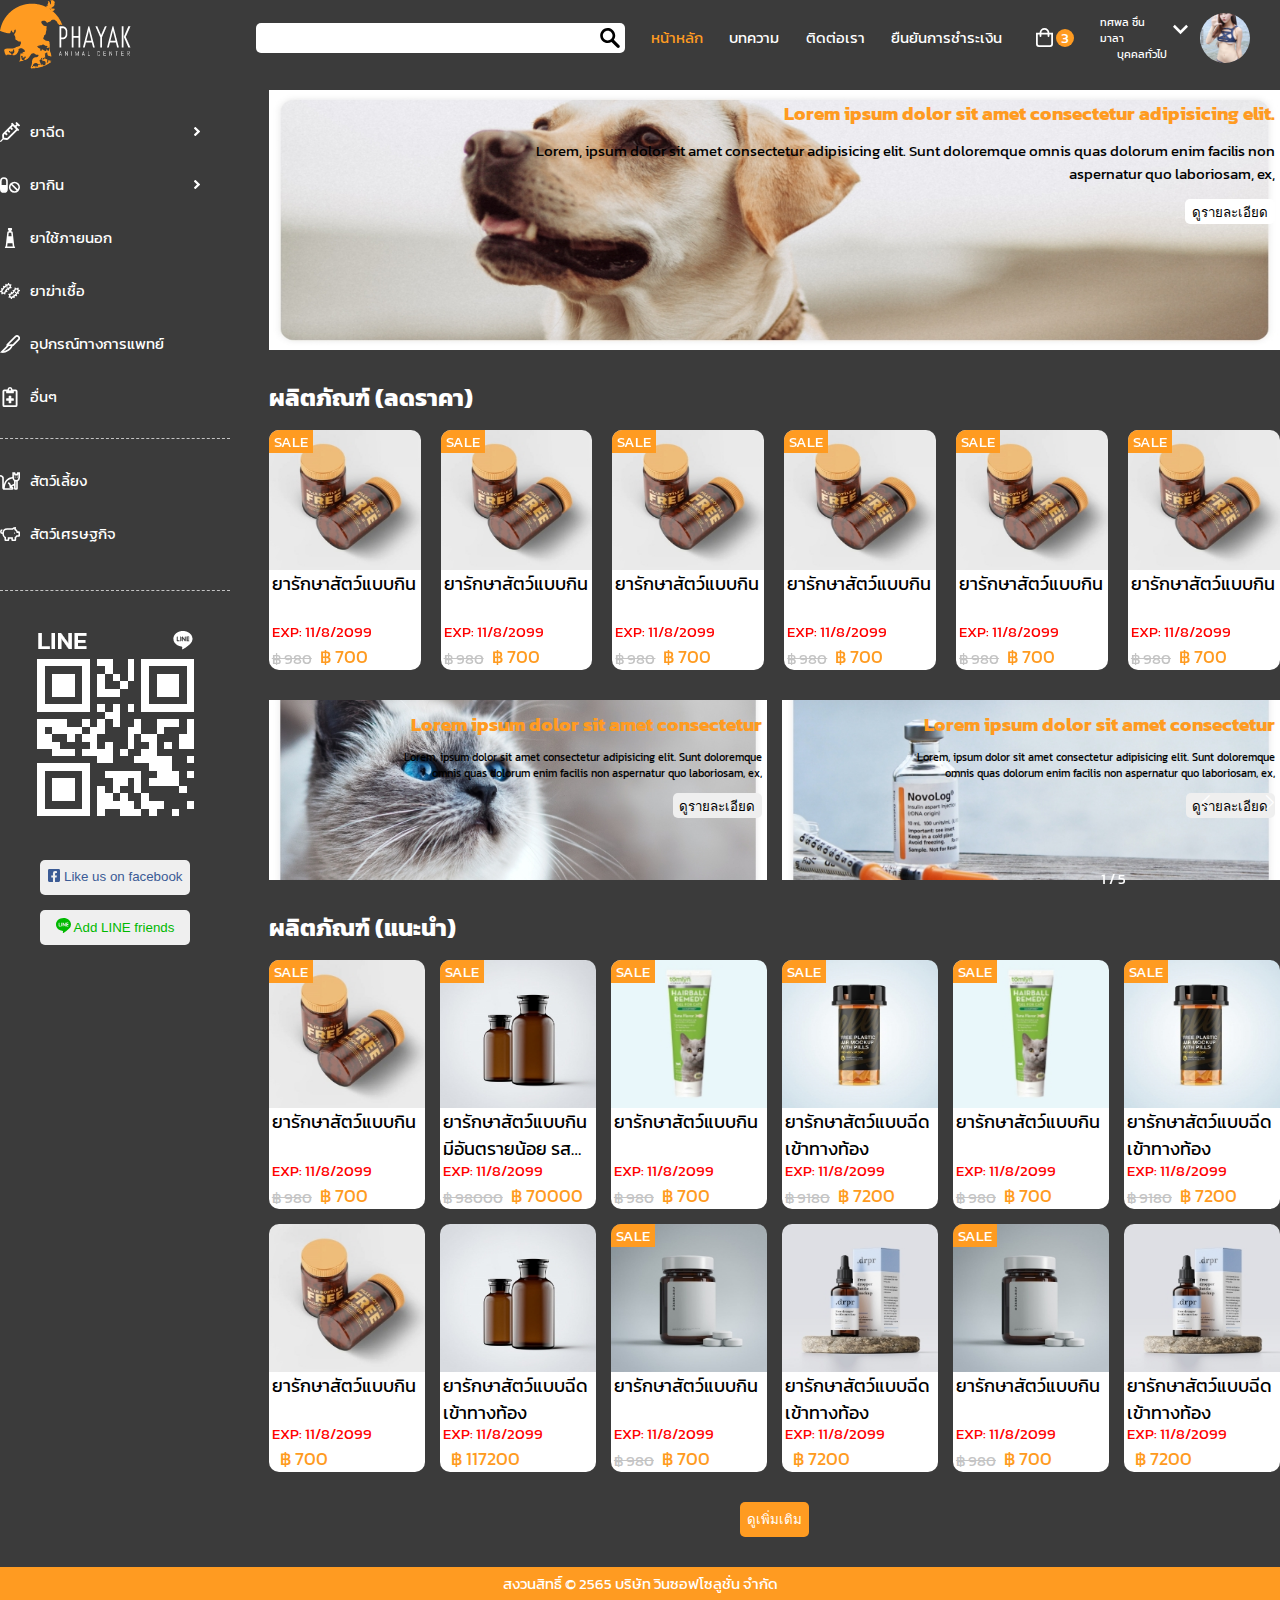
==== commit ba0d347b: "09/01/2021" ====
--- a/index.html
+++ b/index.html
@@ -242,7 +242,124 @@
             <h2>ผลิตภัณฑ์ (ลดราคา)</h2>
           </div>
 
-          <div class="grid-box grid-sale">
+          <div class="grid-sale swiper-container">
+            <div class="swiper-wrapper">
+              <div class="swiper-slide">
+                <a href="">
+                  <div class="box">
+                    <div class="tag">
+                      <div class="sale"><span>SALE</span></div>
+                    </div>
+                    <figure><img src="/img/test1.jpg" alt=""></figure>
+                    <div class="detail-zone">
+                      <div class="name"><p>ยารักษาสัตว์แบบกิน</p></div>
+                      <div class="exp"><p>EXP: 11/8/2099</p></div>
+                      <div class="price">
+                        <div class="old-price">฿ 980</div>
+                        <div class="now-price">฿ 700</div>
+                      </div>
+                    </div>
+                  </div>
+                </a>
+              </div>
+
+              <div class="swiper-slide">
+                <a href="">
+                  <div class="box">
+                    <div class="tag">
+                      <div class="sale"><span>SALE</span></div>
+                    </div>
+                    <figure><img src="/img/test1.jpg" alt=""></figure>
+                    <div class="detail-zone">
+                      <div class="name"><p>ยารักษาสัตว์แบบกิน</p></div>
+                      <div class="exp"><p>EXP: 11/8/2099</p></div>
+                      <div class="price">
+                        <div class="old-price">฿ 980</div>
+                        <div class="now-price">฿ 700</div>
+                      </div>
+                    </div>
+                  </div>
+                </a>
+              </div>
+
+              <div class="swiper-slide">
+                <a href="">
+                  <div class="box">
+                    <div class="tag">
+                      <div class="sale"><span>SALE</span></div>
+                    </div>
+                    <figure><img src="/img/test1.jpg" alt=""></figure>
+                    <div class="detail-zone">
+                      <div class="name"><p>ยารักษาสัตว์แบบกิน</p></div>
+                      <div class="exp"><p>EXP: 11/8/2099</p></div>
+                      <div class="price">
+                        <div class="old-price">฿ 980</div>
+                        <div class="now-price">฿ 700</div>
+                      </div>
+                    </div>
+                  </div>
+                </a>
+              </div>
+
+              <div class="swiper-slide">
+                <a href="">
+                  <div class="box">
+                    <div class="tag">
+                      <div class="sale"><span>SALE</span></div>
+                    </div>
+                    <figure><img src="/img/test1.jpg" alt=""></figure>
+                    <div class="detail-zone">
+                      <div class="name"><p>ยารักษาสัตว์แบบกิน</p></div>
+                      <div class="exp"><p>EXP: 11/8/2099</p></div>
+                      <div class="price">
+                        <div class="old-price">฿ 980</div>
+                        <div class="now-price">฿ 700</div>
+                      </div>
+                    </div>
+                  </div>
+                </a>
+              </div>
+
+              <div class="swiper-slide">
+                <a href="">
+                  <div class="box">
+                    <div class="tag">
+                      <div class="sale"><span>SALE</span></div>
+                    </div>
+                    <figure><img src="/img/test1.jpg" alt=""></figure>
+                    <div class="detail-zone">
+                      <div class="name"><p>ยารักษาสัตว์แบบกิน</p></div>
+                      <div class="exp"><p>EXP: 11/8/2099</p></div>
+                      <div class="price">
+                        <div class="old-price">฿ 980</div>
+                        <div class="now-price">฿ 700</div>
+                      </div>
+                    </div>
+                  </div>
+                </a>
+              </div>
+
+              <div class="swiper-slide">
+                <a href="">
+                  <div class="box">
+                    <div class="tag">
+                      <div class="sale"><span>SALE</span></div>
+                    </div>
+                    <figure><img src="/img/test1.jpg" alt=""></figure>
+                    <div class="detail-zone">
+                      <div class="name"><p>ยารักษาสัตว์แบบกิน</p></div>
+                      <div class="exp"><p>EXP: 11/8/2099</p></div>
+                      <div class="price">
+                        <div class="old-price">฿ 980</div>
+                        <div class="now-price">฿ 700</div>
+                      </div>
+                    </div>
+                  </div>
+                </a>
+              </div>
+            </div>
+          </div>
+          <!-- <div class="grid-box grid-sale">
             <a href="">
               <div class="box">
                 <div class="tag">
@@ -344,7 +461,7 @@
                 </div>
               </div>
             </a>
-          </div>
+          </div> -->
         </div>
         
         <div class="article">
@@ -538,6 +655,36 @@
                 </div>
               </div>
             </a>
+
+            <a href="">
+              <div class="box">
+                <div class="tag">
+                  <div class="sale"><span>SALE</span></div>
+                </div>
+                <figure><img src="/img/test4.jpg" alt=""></figure>
+                <div class="detail-zone">
+                  <div class="name"><p>ยารักษาสัตว์แบบกิน</p></div>
+                  <div class="exp"><p>EXP: 11/8/2099</p></div>
+                  <div class="price">
+                    <div class="old-price">฿ 980</div>
+                    <div class="now-price">฿ 700</div>
+                  </div>
+                </div>
+              </div>
+            </a>
+  
+            <a href="">
+              <div class="box">
+                <figure><img src="/img/test5.jpg" alt=""></figure>
+                <div class="detail-zone">
+                  <div class="name"><p>ยารักษาสัตว์แบบฉีดเข้าทางท้อง</p></div>
+                  <div class="exp"><p>EXP: 11/8/2099</p></div>
+                  <div class="price">
+                    <div class="now-price">฿ 7200</div>
+                  </div>
+                </div>
+              </div>
+            </a>
           </div>
 
           <div class="load-more">
--- a/css/style.min.css
+++ b/css/style.min.css
@@ -1,2 +1,2 @@
-*{margin:0;padding:0;-webkit-box-sizing:border-box;box-sizing:border-box}body{font-family:'Kanit', sans-serif;background-color:#3B3B3B;color:#fff;font-size:15px}h1{font-size:1.67em}@media screen and (max-width: 639px){h1{font-size:1.47em}}h2{font-size:1.57em}@media screen and (max-width: 639px){h2{font-size:1.47em}}h3{font-size:1.47em}@media screen and (max-width: 639px){h3{font-size:1.37em}}h4{font-size:1.37em}@media screen and (max-width: 639px){h4{font-size:1.27em}}h5{font-size:1.27em}@media screen and (max-width: 639px){h5{font-size:1.17em}}h6{font-size:1em}@media screen and (max-width: 639px){h6{font-size:.7em}}p,label,span{font-size:1em}@media screen and (max-width: 639px){p,label,span{font-size:.7em}}a{font-size:1em;color:inherit;text-decoration:none}li{list-style:none}input:focus,button:focus{outline:none}img{max-width:100%;max-height:100%}.container{max-width:95%;margin:auto}@media screen and (min-width: 768px){.container{max-width:90%}}@media screen and (min-width: 1024px){.container{max-width:1024px}}@media screen and (min-width: 1280px){.container{max-width:1280px}}@media screen and (min-width: 1536px){.container{max-width:1536px}}.icon-svg{max-width:20px;max-height:20px}.form-component{border:unset;border-radius:5px}.form-component.input{padding-left:7px;padding-right:30px;width:100%;height:30px}.form-component.button{padding:.25em .5em;height:35px}.grid-box{display:-ms-grid;display:grid;-ms-grid-columns:(1fr)[2];grid-template-columns:repeat(2, 1fr);grid-column-gap:1em;grid-row-gap:1em}.grid-box .box{position:relative}.grid-box .box figure{display:-webkit-box;display:-ms-flexbox;display:flex}.grid-box .box figure img{max-width:202px;max-height:204px;width:100%;border-radius:10px 10px 0 0}.grid-box .box .detail-zone{background-color:#fff;padding:0 3px;border-radius:0 0 10px 10px;overflow:hidden}.grid-box .box .detail-zone .name{color:#000;height:2.2em;overflow-y:hidden;display:-webkit-box;-webkit-box-orient:vertical;-webkit-line-clamp:2;font-size:1.4em}.grid-box .box .detail-zone .exp{color:red}.grid-box .box .detail-zone .price{display:-webkit-box;display:-ms-flexbox;display:flex;-webkit-box-pack:start;-ms-flex-pack:start;justify-content:flex-start;-webkit-box-align:end;-ms-flex-align:end;align-items:flex-end}.grid-box .box .detail-zone .price .old-price{color:#C4C4C4;text-decoration:line-through}.grid-box .box .detail-zone .price .now-price{color:#FF9B21;font-size:1.2em;margin-left:8px}.grid-box .box .tag{position:absolute;top:0;left:0}.grid-box .box .tag .sale{display:block;background-color:#FF9B21;border-radius:10px 0 0 0;width:-webkit-max-content;width:-moz-max-content;width:max-content;padding:0 5px}.header{display:-webkit-box;display:-ms-flexbox;display:flex;-webkit-box-align:center;-ms-flex-align:center;align-items:center;-webkit-box-pack:justify;-ms-flex-pack:justify;justify-content:space-between;position:fixed;top:0;left:0;width:100%;z-index:8;background-color:#3B3B3B}@media screen and (max-width: 1023px){.header nav{position:fixed;top:-100%;left:0;width:100%;height:100%;background-color:#3B3B3B;-webkit-transition:.5s;transition:.5s;z-index:11}.header nav.show{top:0;-webkit-transition:.5s;transition:.5s}}@media screen and (max-width: 1023px){.header nav .search{margin:2em 0;display:-webkit-box;display:-ms-flexbox;display:flex;-webkit-box-pack:center;-ms-flex-pack:center;justify-content:center}}.header nav .search .input-search{position:relative;width:70%}.header nav .search .input-search .icon-svg{position:absolute;top:50%;right:5px;-webkit-transform:translateY(-50%);transform:translateY(-50%)}@media screen and (max-width: 1023px){.header nav .menu{margin:2em 0}}@media screen and (max-width: 1023px){.header nav .menu ul{text-align:center}.header nav .menu ul li{margin:1em 0}}.header nav .menu ul li.active{color:#FF9B21}@media screen and (max-width: 1023px){.header nav .cart{margin:2em 0}}.header nav .cart a{display:-webkit-box;display:-ms-flexbox;display:flex;-webkit-box-align:center;-ms-flex-align:center;align-items:center;-webkit-box-pack:center;-ms-flex-pack:center;justify-content:center}.header nav .cart .bag{-webkit-filter:invert(1);filter:invert(1)}.header nav .cart .number-item{margin-left:3px;background-color:#FF9B21;color:#fff;border-radius:30px;width:18px;height:18px;display:-webkit-box;display:-ms-flexbox;display:flex;-webkit-box-align:center;-ms-flex-align:center;align-items:center;-webkit-box-pack:center;-ms-flex-pack:center;justify-content:center}.header nav .member{display:-webkit-box;display:-ms-flexbox;display:flex;-webkit-box-pack:center;-ms-flex-pack:center;justify-content:center}@media screen and (max-width: 1023px){.header nav .member{margin:2em 0}}.header nav .member .member-button{margin:0 .5em;display:none}.header nav .member .register button{background-color:#FF9B21;color:#000}.header nav .member .account{display:-ms-grid;display:grid;-ms-grid-columns:49% 50%;grid-template-columns:49% 50%;grid-column-gap:1%;width:50%;position:relative}.header nav .member .account .name-user{margin:auto 0}.header nav .member .account .name-user .name{display:-webkit-box;display:-ms-flexbox;display:flex;-webkit-box-align:center;-ms-flex-align:center;align-items:center;-webkit-box-pack:end;-ms-flex-pack:end;justify-content:flex-end}.header nav .member .account .name-user .name img{-webkit-filter:invert(1);filter:invert(1);margin-left:5px;width:15px;height:15px}.header nav .member .account .name-user .class-user{display:-webkit-box;display:-ms-flexbox;display:flex;-webkit-box-pack:end;-ms-flex-pack:end;justify-content:flex-end;margin-right:21px}.header nav .member .account .avatar{width:50px;height:50px;margin-left:10px}.header nav .member .account .avatar img{border-radius:50px;width:100%;height:100%;-o-object-fit:cover;object-fit:cover}.header nav .member .account .menu-account{position:absolute;top:110%;left:0;width:100%;max-height:0;overflow:hidden;background-color:#FF9B21;padding-left:2em;border-radius:10px;-webkit-transition:max-height .5s;transition:max-height .5s}.header nav .member .account .menu-account li{list-style:disc;margin:.5em 0}.header nav .member .account .menu-account.show{max-height:200px;-webkit-transition:max-height .5s;transition:max-height .5s}.header nav .close-mobile{cursor:pointer;display:-webkit-box;display:-ms-flexbox;display:flex;-webkit-box-pack:center;-ms-flex-pack:center;justify-content:center;color:#fff;font-size:1.8em;margin:auto;margin-top:4em;width:-webkit-max-content;width:-moz-max-content;width:max-content}@media screen and (min-width: 1024px){.header nav .close-mobile{display:none}}.header .hamburger{margin-right:1em}@media screen and (min-width: 1024px){.header .hamburger{display:none}}.header .hamburger .line{background-color:#fff;width:20px;height:3px;margin:5px 0}.aside .aside-hamburger{background-color:#C4C4C4;position:fixed;top:50%;left:0;-webkit-transform:translateY(-50%);transform:translateY(-50%);width:25px;height:30px;border-radius:0 10px 10px 0;display:-webkit-box;display:-ms-flexbox;display:flex;-webkit-box-align:center;-ms-flex-align:center;align-items:center;z-index:10}@media screen and (min-width: 1280px){.aside .aside-hamburger{display:none}}@media screen and (max-width: 1023px){.aside .aside-nav{position:fixed;top:0;left:-100%;width:100%;height:100%;background-color:#3B3B3B;z-index:11;padding:3em 1em;overflow-y:scroll;-webkit-transition:.5s;transition:.5s}.aside .aside-nav .menu>li,.aside .aside-nav .menu-animal>li{margin-bottom:1em;width:40%;display:-webkit-box;display:-ms-flexbox;display:flex;-webkit-box-pack:justify;-ms-flex-pack:justify;justify-content:space-between;-webkit-box-align:center;-ms-flex-align:center;align-items:center}.aside .aside-nav .menu>li a,.aside .aside-nav .menu-animal>li a{width:100%}.aside .aside-nav .menu>li a .name-cate,.aside .aside-nav .menu-animal>li a .name-cate{display:-webkit-box;display:-ms-flexbox;display:flex;-webkit-box-align:center;-ms-flex-align:center;align-items:center}.aside .aside-nav .menu>li a .name-cate img,.aside .aside-nav .menu-animal>li a .name-cate img{-webkit-filter:invert(1);filter:invert(1);margin-right:5px;width:20px;height:20px}.aside .aside-nav .menu>li a .name-cate span,.aside .aside-nav .menu-animal>li a .name-cate span{font-size:1em;overflow:hidden;word-break:break-all;height:1.6em;display:-webkit-box;-webkit-line-clamp:1;-webkit-box-orient:vertical}.aside .aside-nav .menu .syringe,.aside .aside-nav .menu .pill,.aside .aside-nav .menu-animal .syringe,.aside .aside-nav .menu-animal .pill{position:relative}.aside .aside-nav .menu .syringe .name-cate,.aside .aside-nav .menu .pill .name-cate,.aside .aside-nav .menu-animal .syringe .name-cate,.aside .aside-nav .menu-animal .pill .name-cate{display:-webkit-box;display:-ms-flexbox;display:flex;-webkit-box-align:center;-ms-flex-align:center;align-items:center;overflow:hidden;width:100%}.aside .aside-nav .menu .syringe .name-cate img,.aside .aside-nav .menu .pill .name-cate img,.aside .aside-nav .menu-animal .syringe .name-cate img,.aside .aside-nav .menu-animal .pill .name-cate img{-webkit-filter:invert(1);filter:invert(1);margin-right:5px}.aside .aside-nav .menu .syringe ul,.aside .aside-nav .menu .pill ul,.aside .aside-nav .menu-animal .syringe ul,.aside .aside-nav .menu-animal .pill ul{max-width:0;width:0;position:absolute;top:0;left:110%;height:-webkit-max-content;height:-moz-max-content;height:max-content;background-color:#FF9B21;z-index:12;overflow:hidden;border-radius:10px;-webkit-transition:.5s;transition:.5s}.aside .aside-nav .menu .syringe ul li,.aside .aside-nav .menu .pill ul li,.aside .aside-nav .menu-animal .syringe ul li,.aside .aside-nav .menu-animal .pill ul li{color:#fff;margin:1em 0;list-style-type:disc;margin-left:2em}.aside .aside-nav .menu .syringe ul.show,.aside .aside-nav .menu .pill ul.show,.aside .aside-nav .menu-animal .syringe ul.show,.aside .aside-nav .menu-animal .pill ul.show{max-width:200px;width:150px;-webkit-transition:.5s;transition:.5s}.aside .aside-nav .menu-animal{margin:2em 0;padding:1em 0;border-top:1px dashed #C4C4C4;border-bottom:1px dashed #C4C4C4}.aside .aside-nav .menu-animal li{margin-top:1em}.aside .aside-nav .qrcode{text-align:center}.aside .aside-nav .button-social{display:-webkit-box;display:-ms-flexbox;display:flex;-webkit-box-orient:vertical;-webkit-box-direction:normal;-ms-flex-direction:column;flex-direction:column;-webkit-box-align:center;-ms-flex-align:center;align-items:center;margin:2em 0}.aside .aside-nav .button-social .facebook,.aside .aside-nav .button-social .line{width:150px;margin:.5em 0}.aside .aside-nav .button-social .facebook button,.aside .aside-nav .button-social .line button{width:100%}.aside .aside-nav .button-social .facebook button{color:#3B5B95}.aside .aside-nav .button-social .line button{color:#00B900}.aside .aside-nav .button-slide-mobile{position:absolute;right:0;top:50%;-webkit-transform:translateY(-50%);transform:translateY(-50%);width:25px;height:25px;background-color:#fff;display:-webkit-box;display:-ms-flexbox;display:flex;-webkit-box-align:center;-ms-flex-align:center;align-items:center;-webkit-box-pack:center;-ms-flex-pack:center;justify-content:center;border-radius:10px 0 0 10px}.aside .aside-nav .button-slide-mobile img{width:20px;height:20px}}@media screen and (max-width: 1023px) and (min-width: 1024px){.aside .aside-nav .button-slide-mobile{display:none}}@media screen and (max-width: 1023px){.aside .aside-nav.show{left:0%;-webkit-transition:.5s;transition:.5s}}.footer{text-align:center;background-color:#FF9B21;color:#fff;padding:5px 0}
+*{margin:0;padding:0;-webkit-box-sizing:border-box;box-sizing:border-box}body{font-family:'Kanit', sans-serif;background-color:#3B3B3B;color:#fff;font-size:15px}h1{font-size:1.67em}@media screen and (max-width: 639px){h1{font-size:1.47em}}h2{font-size:1.57em}@media screen and (max-width: 639px){h2{font-size:1.47em}}h3{font-size:1.47em}@media screen and (max-width: 639px){h3{font-size:1.37em}}h4{font-size:1.37em}@media screen and (max-width: 639px){h4{font-size:1.27em}}h5{font-size:1.27em}@media screen and (max-width: 639px){h5{font-size:1.17em}}h6{font-size:1em}@media screen and (max-width: 639px){h6{font-size:.7em}}p,label,span{font-size:1em}@media screen and (max-width: 639px){p,label,span{font-size:.7em}}a{font-size:1em;color:inherit;text-decoration:none}li{list-style:none}input:focus,button:focus{outline:none}img{max-width:100%;max-height:100%}.container{max-width:95%;margin:auto}@media screen and (min-width: 768px){.container{max-width:90%}}@media screen and (min-width: 1024px){.container{max-width:1024px;margin:0 4em}}@media screen and (min-width: 1280px){.container{max-width:1280px;margin:auto}}@media screen and (min-width: 1536px){.container{max-width:1536px}}.icon-svg{max-width:20px;max-height:20px}.form-component{border:unset;border-radius:5px}.form-component.input{padding-left:7px;padding-right:30px;width:100%;height:30px}.form-component.button{padding:.25em .5em;height:35px}.grid-box{display:-ms-grid;display:grid;-ms-grid-columns:(1fr)[2];grid-template-columns:repeat(2, 1fr);grid-column-gap:1em;grid-row-gap:1em}@media screen and (min-width: 768px){.grid-box{-ms-grid-columns:(1fr)[3];grid-template-columns:repeat(3, 1fr)}}@media screen and (min-width: 1024px){.grid-box{-ms-grid-columns:(1fr)[4];grid-template-columns:repeat(4, 1fr)}}@media screen and (min-width: 1280px){.grid-box{-ms-grid-columns:(1fr)[6];grid-template-columns:repeat(6, 1fr)}}.grid-box .box{position:relative}.grid-box .box figure{display:-webkit-box;display:-ms-flexbox;display:flex}.grid-box .box figure img{height:204px;width:100%;border-radius:10px 10px 0 0}.grid-box .box .detail-zone{background-color:#fff;padding:0 3px;border-radius:0 0 10px 10px;overflow:hidden}.grid-box .box .detail-zone .name{color:#000;height:2.2em;overflow-y:hidden;display:-webkit-box;-webkit-box-orient:vertical;-webkit-line-clamp:2;font-size:1.4em}@media screen and (min-width: 768px){.grid-box .box .detail-zone .name{height:2.8em}}.grid-box .box .detail-zone .exp{color:red}.grid-box .box .detail-zone .price{display:-webkit-box;display:-ms-flexbox;display:flex;-webkit-box-pack:start;-ms-flex-pack:start;justify-content:flex-start;-webkit-box-align:end;-ms-flex-align:end;align-items:flex-end}.grid-box .box .detail-zone .price .old-price{color:#C4C4C4;text-decoration:line-through}.grid-box .box .detail-zone .price .now-price{color:#FF9B21;font-size:1.2em;margin-left:8px}.grid-box .box .tag{position:absolute;top:0;left:0}.grid-box .box .tag .sale{display:block;background-color:#FF9B21;border-radius:10px 0 0 0;width:-webkit-max-content;width:-moz-max-content;width:max-content;padding:0 5px}.header{display:-webkit-box;display:-ms-flexbox;display:flex;-webkit-box-align:center;-ms-flex-align:center;align-items:center;-webkit-box-pack:justify;-ms-flex-pack:justify;justify-content:space-between;position:fixed;top:0;left:0;width:100%;z-index:8;background-color:#3B3B3B}@media screen and (max-width: 1023px){.header nav{position:fixed;top:-100%;left:0;width:100%;height:100%;background-color:#3B3B3B;-webkit-transition:.5s;transition:.5s;z-index:11}.header nav.show{top:0;-webkit-transition:.5s;transition:.5s}}@media screen and (min-width: 1024px){.header nav{display:-webkit-box;display:-ms-flexbox;display:flex;-webkit-box-pack:justify;-ms-flex-pack:justify;justify-content:space-between;width:80%;-webkit-box-align:center;-ms-flex-align:center;align-items:center}}@media screen and (max-width: 1023px){.header nav .search{margin:2em 0;display:-webkit-box;display:-ms-flexbox;display:flex;-webkit-box-pack:center;-ms-flex-pack:center;justify-content:center}}@media screen and (min-width: 1280px){.header nav .search{width:36%}}.header nav .search .input-search{position:relative;width:70%}@media screen and (min-width: 768px){.header nav .search .input-search{width:48%}}@media screen and (min-width: 1024px){.header nav .search .input-search{width:100%}}.header nav .search .input-search .icon-svg{position:absolute;top:50%;right:5px;-webkit-transform:translateY(-50%);transform:translateY(-50%)}@media screen and (max-width: 1023px){.header nav .menu{margin:2em 0}}@media screen and (min-width: 1280px){.header nav .menu{width:35%}}@media screen and (max-width: 1023px){.header nav .menu ul{text-align:center}.header nav .menu ul li{margin:1em 0}}@media screen and (min-width: 1024px){.header nav .menu ul{display:-webkit-box;display:-ms-flexbox;display:flex;-webkit-box-align:center;-ms-flex-align:center;align-items:center;-webkit-box-pack:start;-ms-flex-pack:start;justify-content:flex-start}.header nav .menu ul li{margin-right:.5em}}@media screen and (min-width: 1280px){.header nav .menu ul{-webkit-box-pack:justify;-ms-flex-pack:justify;justify-content:space-between}}.header nav .menu ul li.active{color:#FF9B21}@media screen and (max-width: 1023px){.header nav .cart{margin:2em 0}}.header nav .cart a{display:-webkit-box;display:-ms-flexbox;display:flex;-webkit-box-align:center;-ms-flex-align:center;align-items:center;-webkit-box-pack:center;-ms-flex-pack:center;justify-content:center}.header nav .cart .bag{-webkit-filter:invert(1);filter:invert(1)}.header nav .cart .number-item{margin-left:3px;background-color:#FF9B21;color:#fff;border-radius:30px;width:18px;height:18px;display:-webkit-box;display:-ms-flexbox;display:flex;-webkit-box-align:center;-ms-flex-align:center;align-items:center;-webkit-box-pack:center;-ms-flex-pack:center;justify-content:center}@media screen and (min-width: 1024px){.header nav .cart .number-item{width:35px}}.header nav .member{display:-webkit-box;display:-ms-flexbox;display:flex;-webkit-box-pack:center;-ms-flex-pack:center;justify-content:center}@media screen and (max-width: 1023px){.header nav .member{margin:2em 0}}@media screen and (min-width: 1024px){.header nav .member{width:180px}}.header nav .member .member-button{margin:0 .5em;display:none}.header nav .member .register button{background-color:#FF9B21;color:#000}.header nav .member .account{display:-ms-grid;display:grid;-ms-grid-columns:49% 50%;grid-template-columns:49% 50%;grid-column-gap:1%;width:50%;position:relative}@media screen and (min-width: 1024px){.header nav .member .account{width:100%}}.header nav .member .account .name-user{margin:auto 0}.header nav .member .account .name-user .name{display:-webkit-box;display:-ms-flexbox;display:flex;-webkit-box-align:center;-ms-flex-align:center;align-items:center;-webkit-box-pack:end;-ms-flex-pack:end;justify-content:flex-end}@media screen and (min-width: 1024px){.header nav .member .account .name-user .name{font-size:0.7em}}.header nav .member .account .name-user .name img{-webkit-filter:invert(1);filter:invert(1);margin-left:5px;width:15px;height:15px}.header nav .member .account .name-user .class-user{display:-webkit-box;display:-ms-flexbox;display:flex;-webkit-box-pack:end;-ms-flex-pack:end;justify-content:flex-end;margin-right:21px}@media screen and (min-width: 1024px){.header nav .member .account .name-user .class-user{font-size:0.7em}}.header nav .member .account .avatar{width:50px;height:50px;margin-left:10px}.header nav .member .account .avatar img{border-radius:50px;width:100%;height:100%;-o-object-fit:cover;object-fit:cover}.header nav .member .account .menu-account{position:absolute;top:110%;left:50%;-webkit-transform:translateX(-50%);transform:translateX(-50%);width:130px;max-height:0;overflow:hidden;background-color:#FF9B21;padding-left:2em;border-radius:10px;-webkit-transition:max-height .5s;transition:max-height .5s}.header nav .member .account .menu-account li{list-style:disc;margin:.5em 0}.header nav .member .account .menu-account.show{max-height:200px;-webkit-transition:max-height .5s;transition:max-height .5s}.header nav .close-mobile{cursor:pointer;display:-webkit-box;display:-ms-flexbox;display:flex;-webkit-box-pack:center;-ms-flex-pack:center;justify-content:center;color:#fff;font-size:1.8em;margin:auto;margin-top:4em;width:-webkit-max-content;width:-moz-max-content;width:max-content}@media screen and (min-width: 768px){.header nav .close-mobile{margin-top:8em}}@media screen and (min-width: 1024px){.header nav .close-mobile{display:none}}.header .hamburger{margin-right:1em}@media screen and (min-width: 768px){.header .hamburger{margin-right:3em}}@media screen and (min-width: 1024px){.header .hamburger{display:none}}.header .hamburger .line{background-color:#fff;width:20px;height:3px;margin:5px 0}.aside .aside-hamburger{background-color:#C4C4C4;position:fixed;top:50%;left:0;-webkit-transform:translateY(-50%);transform:translateY(-50%);width:25px;height:30px;border-radius:0 10px 10px 0;display:-webkit-box;display:-ms-flexbox;display:flex;-webkit-box-align:center;-ms-flex-align:center;align-items:center;z-index:10}@media screen and (min-width: 1024px){.aside .aside-hamburger{display:none}}@media screen and (max-width: 1023px){.aside .aside-nav{position:fixed;top:0;left:-100%;width:100%;height:100%;background-color:#3B3B3B;z-index:11;padding:3em 1em;overflow-y:scroll;-webkit-transition:.5s;transition:.5s}}@media screen and (max-width: 1023px) and (min-width: 640px){.aside .aside-nav{padding:3em 8em}}@media screen and (max-width: 1023px){.aside .aside-nav .menu>li,.aside .aside-nav .menu-animal>li{margin-bottom:1em;width:40%;display:-webkit-box;display:-ms-flexbox;display:flex;-webkit-box-pack:justify;-ms-flex-pack:justify;justify-content:space-between;-webkit-box-align:center;-ms-flex-align:center;align-items:center}}@media screen and (max-width: 1023px) and (min-width: 768px){.aside .aside-nav .menu>li,.aside .aside-nav .menu-animal>li{width:48%}}@media screen and (max-width: 1023px){.aside .aside-nav .menu>li a,.aside .aside-nav .menu-animal>li a{width:100%}.aside .aside-nav .menu>li a .name-cate,.aside .aside-nav .menu-animal>li a .name-cate{display:-webkit-box;display:-ms-flexbox;display:flex;-webkit-box-align:center;-ms-flex-align:center;align-items:center}.aside .aside-nav .menu>li a .name-cate img,.aside .aside-nav .menu-animal>li a .name-cate img{-webkit-filter:invert(1);filter:invert(1);margin-right:5px;width:20px;height:20px}.aside .aside-nav .menu>li a .name-cate span,.aside .aside-nav .menu-animal>li a .name-cate span{font-size:1em;overflow:hidden;word-break:break-all;height:1.6em;display:-webkit-box;-webkit-line-clamp:1;-webkit-box-orient:vertical}.aside .aside-nav .menu .syringe,.aside .aside-nav .menu .pill,.aside .aside-nav .menu-animal .syringe,.aside .aside-nav .menu-animal .pill{position:relative}.aside .aside-nav .menu .syringe .name-cate,.aside .aside-nav .menu .pill .name-cate,.aside .aside-nav .menu-animal .syringe .name-cate,.aside .aside-nav .menu-animal .pill .name-cate{display:-webkit-box;display:-ms-flexbox;display:flex;-webkit-box-align:center;-ms-flex-align:center;align-items:center;overflow:hidden;width:100%}.aside .aside-nav .menu .syringe .name-cate img,.aside .aside-nav .menu .pill .name-cate img,.aside .aside-nav .menu-animal .syringe .name-cate img,.aside .aside-nav .menu-animal .pill .name-cate img{-webkit-filter:invert(1);filter:invert(1);margin-right:5px}.aside .aside-nav .menu .syringe ul,.aside .aside-nav .menu .pill ul,.aside .aside-nav .menu-animal .syringe ul,.aside .aside-nav .menu-animal .pill ul{max-width:0;width:0;position:absolute;top:0;left:110%;height:-webkit-max-content;height:-moz-max-content;height:max-content;background-color:#FF9B21;z-index:12;overflow:hidden;border-radius:10px;-webkit-transition:.5s;transition:.5s}.aside .aside-nav .menu .syringe ul li,.aside .aside-nav .menu .pill ul li,.aside .aside-nav .menu-animal .syringe ul li,.aside .aside-nav .menu-animal .pill ul li{color:#fff;margin:1em 0;list-style-type:disc;margin-left:2em}.aside .aside-nav .menu .syringe ul.show,.aside .aside-nav .menu .pill ul.show,.aside .aside-nav .menu-animal .syringe ul.show,.aside .aside-nav .menu-animal .pill ul.show{max-width:200px;width:150px;-webkit-transition:.5s;transition:.5s}.aside .aside-nav .menu-animal{margin:2em 0;padding:1em 0;border-top:1px dashed #C4C4C4;border-bottom:1px dashed #C4C4C4}.aside .aside-nav .menu-animal li{margin-top:1em}.aside .aside-nav .qrcode{text-align:center}.aside .aside-nav .button-social{display:-webkit-box;display:-ms-flexbox;display:flex;-webkit-box-orient:vertical;-webkit-box-direction:normal;-ms-flex-direction:column;flex-direction:column;-webkit-box-align:center;-ms-flex-align:center;align-items:center;margin:2em 0}.aside .aside-nav .button-social .facebook,.aside .aside-nav .button-social .line{width:150px;margin:.5em 0}.aside .aside-nav .button-social .facebook button,.aside .aside-nav .button-social .line button{width:100%}.aside .aside-nav .button-social .facebook button{color:#3B5B95}.aside .aside-nav .button-social .line button{color:#00B900}.aside .aside-nav .button-slide-mobile{position:absolute;right:0;top:50%;-webkit-transform:translateY(-50%);transform:translateY(-50%);width:25px;height:25px;background-color:#fff;display:-webkit-box;display:-ms-flexbox;display:flex;-webkit-box-align:center;-ms-flex-align:center;align-items:center;-webkit-box-pack:center;-ms-flex-pack:center;justify-content:center;border-radius:10px 0 0 10px}.aside .aside-nav .button-slide-mobile img{width:20px;height:20px}.aside .aside-nav.show{left:0%;-webkit-transition:.5s;transition:.5s}}@media screen and (min-width: 1024px){.aside .aside-nav .menu,.aside .aside-nav .menu-animal{padding-right:2em}.aside .aside-nav .menu .syringe,.aside .aside-nav .menu .pill,.aside .aside-nav .menu-animal .syringe,.aside .aside-nav .menu-animal .pill{display:-webkit-box;display:-ms-flexbox;display:flex;-webkit-box-align:center;-ms-flex-align:center;align-items:center;-webkit-box-pack:justify;-ms-flex-pack:justify;justify-content:space-between;margin:2em 0;cursor:pointer;position:relative}.aside .aside-nav .menu .syringe>.name-cate,.aside .aside-nav .menu .pill>.name-cate,.aside .aside-nav .menu-animal .syringe>.name-cate,.aside .aside-nav .menu-animal .pill>.name-cate{width:80px;display:-webkit-box;display:-ms-flexbox;display:flex;-webkit-box-align:center;-ms-flex-align:center;align-items:center}.aside .aside-nav .menu .syringe>.name-cate img,.aside .aside-nav .menu .pill>.name-cate img,.aside .aside-nav .menu-animal .syringe>.name-cate img,.aside .aside-nav .menu-animal .pill>.name-cate img{-webkit-filter:invert(1);filter:invert(1);width:20px;height:20px;margin-right:10px}.aside .aside-nav .menu .syringe ul,.aside .aside-nav .menu .pill ul,.aside .aside-nav .menu-animal .syringe ul,.aside .aside-nav .menu-animal .pill ul{max-width:0;width:0;position:absolute;top:0;left:110%;height:-webkit-max-content;height:-moz-max-content;height:max-content;background-color:#FF9B21;z-index:12;overflow:hidden;border-radius:10px;-webkit-transition:.5s;transition:.5s}.aside .aside-nav .menu .syringe ul li,.aside .aside-nav .menu .pill ul li,.aside .aside-nav .menu-animal .syringe ul li,.aside .aside-nav .menu-animal .pill ul li{color:#fff;margin:1em 0;list-style-type:disc;margin-left:2em}.aside .aside-nav .menu .syringe ul.show,.aside .aside-nav .menu .pill ul.show,.aside .aside-nav .menu-animal .syringe ul.show,.aside .aside-nav .menu-animal .pill ul.show{max-width:200px;width:150px;-webkit-transition:.5s;transition:.5s}.aside .aside-nav .menu li,.aside .aside-nav .menu-animal li{margin:2em 0}.aside .aside-nav .menu li a .name-cate,.aside .aside-nav .menu-animal li a .name-cate{display:-webkit-box;display:-ms-flexbox;display:flex;-webkit-box-align:center;-ms-flex-align:center;align-items:center}.aside .aside-nav .menu li a .name-cate img,.aside .aside-nav .menu-animal li a .name-cate img{-webkit-filter:invert(1);filter:invert(1);width:20px;height:20px;margin-right:10px}.aside .aside-nav .menu-animal{margin:2em 0;padding:1em 0;border-top:1px dashed #C4C4C4;border-bottom:1px dashed #C4C4C4}.aside .aside-nav .menu-animal li{margin-top:1em}.aside .aside-nav .qrcode{text-align:center}.aside .aside-nav .button-social{display:-webkit-box;display:-ms-flexbox;display:flex;-webkit-box-orient:vertical;-webkit-box-direction:normal;-ms-flex-direction:column;flex-direction:column;-webkit-box-align:center;-ms-flex-align:center;align-items:center;margin:2em 0}.aside .aside-nav .button-social .facebook,.aside .aside-nav .button-social .line{width:150px;margin:.5em 0}.aside .aside-nav .button-social .facebook button,.aside .aside-nav .button-social .line button{width:100%}.aside .aside-nav .button-social .facebook button{color:#3B5B95}.aside .aside-nav .button-social .line button{color:#00B900}.aside .aside-nav .button-slide-mobile{display:none}}.footer{text-align:center;background-color:#FF9B21;color:#fff;padding:5px 0}
 /*# sourceMappingURL=style.min.css.map */--- a/css/home.min.css
+++ b/css/home.min.css
@@ -1,2 +1,2 @@
-.main-content{margin-top:6em}.main-content .content .head-slide .swiper-wrapper .swiper-slide{position:relative;display:-webkit-box;display:-ms-flexbox;display:flex}.main-content .content .head-slide .swiper-wrapper .swiper-slide img{width:100%;height:180px;-o-object-fit:cover;object-fit:cover}.main-content .content .head-slide .swiper-wrapper .swiper-slide .box-slider{position:absolute;right:5px;top:0;width:75%;text-align:end}.main-content .content .head-slide .swiper-wrapper .swiper-slide .box-slider h2{margin:.5em 0;color:#FF9B21;font-size:1.25em;height:1.6em;overflow-y:hidden}.main-content .content .head-slide .swiper-wrapper .swiper-slide .box-slider p{margin:.5em 0;color:#000}.main-content .content .head-slide .swiper-wrapper .swiper-slide .box-slider button{margin-top:.5em;height:25px}.main-content .content .head-slide .swiper-pagination{bottom:0;left:18em;width:-webkit-max-content;width:-moz-max-content;width:max-content}.main-content .content .head-slide .swiper-button-next{opacity:1;color:#fff;top:88%;right:0;width:20px;height:20px;margin:0}.main-content .content .head-slide .swiper-button-next:after{font-size:1em}.main-content .content .head-slide .swiper-button-prev{opacity:1;color:#fff;top:88%;left:88%;width:20px;height:20px;margin:0}.main-content .content .head-slide .swiper-button-prev:after{font-size:1em}.main-content .content .home-sale{margin:2em 0}.main-content .content .home-sale .title{margin-bottom:1em}.main-content .content .article{margin:2em 0}.main-content .content .article .grid-article{display:-ms-grid;display:grid;-ms-grid-columns:100%;grid-template-columns:100%;grid-row-gap:1em}.main-content .content .article .grid-article .box{position:relative;display:-webkit-box;display:-ms-flexbox;display:flex}.main-content .content .article .grid-article .box img{width:100%;height:180px;-o-object-fit:cover;object-fit:cover}.main-content .content .article .grid-article .box .detail{position:absolute;right:5px;top:0;width:75%;text-align:end}.main-content .content .article .grid-article .box .detail h2{margin:.5em 0;color:#FF9B21;font-size:1.25em;height:1.6em;overflow-y:hidden}.main-content .content .article .grid-article .box .detail p{margin:.5em 0;color:#000}.main-content .content .article .grid-article .box .detail button{margin-top:.5em;height:25px}.main-content .content .recomment{margin:2em 0}.main-content .content .recomment .title{margin-bottom:1em}.main-content .content .recomment .load-more{text-align:center;margin-top:2em}.main-content .content .recomment .load-more button{background-color:#FF9B21;color:#fff}
+.main-content{margin-top:6em}@media screen and (min-width: 1024px){.main-content{display:-ms-grid;display:grid;-ms-grid-columns:23% 74%;grid-template-columns:23% 74%;grid-column-gap:3%}}@media screen and (min-width: 1280px){.main-content{-ms-grid-columns:18% 79%;grid-template-columns:18% 79%}}@media screen and (min-width: 1536px){.main-content{-ms-grid-columns:14% 78%;grid-template-columns:14% 78%;grid-column-gap:8%}}.main-content .content .head-slide .swiper-wrapper .swiper-slide{position:relative;display:-webkit-box;display:-ms-flexbox;display:flex}.main-content .content .head-slide .swiper-wrapper .swiper-slide img{width:100%;height:180px}@media screen and (min-width: 768px){.main-content .content .head-slide .swiper-wrapper .swiper-slide img{height:260px}}.main-content .content .head-slide .swiper-wrapper .swiper-slide .box-slider{position:absolute;right:5px;top:0;width:75%;text-align:end}.main-content .content .head-slide .swiper-wrapper .swiper-slide .box-slider h2{margin:.5em 0;color:#FF9B21;font-size:1.25em;height:1.6em;overflow-y:hidden}.main-content .content .head-slide .swiper-wrapper .swiper-slide .box-slider p{margin:.5em 0;color:#000}.main-content .content .head-slide .swiper-wrapper .swiper-slide .box-slider button{margin-top:.5em;height:25px;background-color:#fff}.main-content .content .head-slide .swiper-pagination{bottom:0;left:unset;right:12%;width:-webkit-max-content;width:-moz-max-content;width:max-content}@media screen and (min-width: 768px){.main-content .content .head-slide .swiper-pagination{bottom:10px}}@media screen and (min-width: 1536px){.main-content .content .head-slide .swiper-pagination{right:7%}}.main-content .content .head-slide .swiper-button-next{opacity:1;color:#fff;top:88%;right:0;width:20px;height:20px;margin:0}@media screen and (min-width: 1536px){.main-content .content .head-slide .swiper-button-next{right:3%}}.main-content .content .head-slide .swiper-button-next:after{font-size:1em}.main-content .content .head-slide .swiper-button-prev{opacity:1;color:#fff;top:88%;left:unset;right:5%;width:20px;height:20px;margin:0}.main-content .content .head-slide .swiper-button-prev:after{font-size:1em}.main-content .content .home-sale{margin:2em 0}.main-content .content .home-sale .title{margin-bottom:1em}.main-content .content .home-sale .grid-sale .swiper-wrapper .swiper-slide .box{position:relative}.main-content .content .home-sale .grid-sale .swiper-wrapper .swiper-slide .box figure{display:-webkit-box;display:-ms-flexbox;display:flex}.main-content .content .home-sale .grid-sale .swiper-wrapper .swiper-slide .box figure img{height:204px;width:100%;border-radius:10px 10px 0 0}@media screen and (min-width: 1024px) and (max-width: 1535px){.main-content .content .home-sale .grid-sale .swiper-wrapper .swiper-slide .box figure img{height:140px}}.main-content .content .home-sale .grid-sale .swiper-wrapper .swiper-slide .box .detail-zone{background-color:#fff;padding:0 3px;border-radius:0 0 10px 10px;overflow:hidden}.main-content .content .home-sale .grid-sale .swiper-wrapper .swiper-slide .box .detail-zone .name{color:#000;height:2.2em;overflow-y:hidden;display:-webkit-box;-webkit-box-orient:vertical;-webkit-line-clamp:2;font-size:1.4em}@media screen and (min-width: 768px){.main-content .content .home-sale .grid-sale .swiper-wrapper .swiper-slide .box .detail-zone .name{height:2.8em}}@media screen and (min-width: 1024px){.main-content .content .home-sale .grid-sale .swiper-wrapper .swiper-slide .box .detail-zone .name{font-size:1.2em}}.main-content .content .home-sale .grid-sale .swiper-wrapper .swiper-slide .box .detail-zone .exp{color:red}.main-content .content .home-sale .grid-sale .swiper-wrapper .swiper-slide .box .detail-zone .price{display:-webkit-box;display:-ms-flexbox;display:flex;-webkit-box-pack:start;-ms-flex-pack:start;justify-content:flex-start;-webkit-box-align:end;-ms-flex-align:end;align-items:flex-end}.main-content .content .home-sale .grid-sale .swiper-wrapper .swiper-slide .box .detail-zone .price .old-price{color:#C4C4C4;text-decoration:line-through}.main-content .content .home-sale .grid-sale .swiper-wrapper .swiper-slide .box .detail-zone .price .now-price{color:#FF9B21;font-size:1.2em;margin-left:8px}.main-content .content .home-sale .grid-sale .swiper-wrapper .swiper-slide .box .tag{position:absolute;top:0;left:0}.main-content .content .home-sale .grid-sale .swiper-wrapper .swiper-slide .box .tag .sale{display:block;background-color:#FF9B21;border-radius:10px 0 0 0;width:-webkit-max-content;width:-moz-max-content;width:max-content;padding:0 5px}.main-content .content .article{margin:2em 0}.main-content .content .article .grid-article{display:-ms-grid;display:grid;-ms-grid-columns:100%;grid-template-columns:100%;grid-row-gap:1em}@media screen and (min-width: 1024px){.main-content .content .article .grid-article{-ms-grid-columns:(1fr)[2];grid-template-columns:repeat(2, 1fr);grid-column-gap:1em}}.main-content .content .article .grid-article .box{position:relative;display:-webkit-box;display:-ms-flexbox;display:flex}.main-content .content .article .grid-article .box img{width:100%;height:180px;-o-object-fit:cover;object-fit:cover}.main-content .content .article .grid-article .box .detail{position:absolute;right:5px;top:0;width:75%;text-align:end}.main-content .content .article .grid-article .box .detail h2{margin:.5em 0;color:#FF9B21;font-size:1.25em;height:1.6em;overflow-y:hidden}.main-content .content .article .grid-article .box .detail p{margin:.5em 0;color:#000}@media screen and (min-width: 1024px){.main-content .content .article .grid-article .box .detail p{font-size:.7em}}.main-content .content .article .grid-article .box .detail button{margin-top:.5em;height:25px}.main-content .content .recomment{margin:2em 0}.main-content .content .recomment .title{margin-bottom:1em}@media screen and (min-width: 1024px) and (max-width: 1535px){.main-content .content .recomment .grid-recomment .box figure img{height:148px}}@media screen and (min-width: 1024px){.main-content .content .recomment .grid-recomment .box .detail-zone .name{font-size:1.2em}}@media screen and (min-width: 1024px) and (max-width: 1279px){.main-content .content .recomment .grid-recomment .box .detail-zone .price{font-size:.7em}}.main-content .content .recomment .load-more{text-align:center;margin-top:2em}.main-content .content .recomment .load-more button{background-color:#FF9B21;color:#fff}
 /*# sourceMappingURL=home.min.css.map */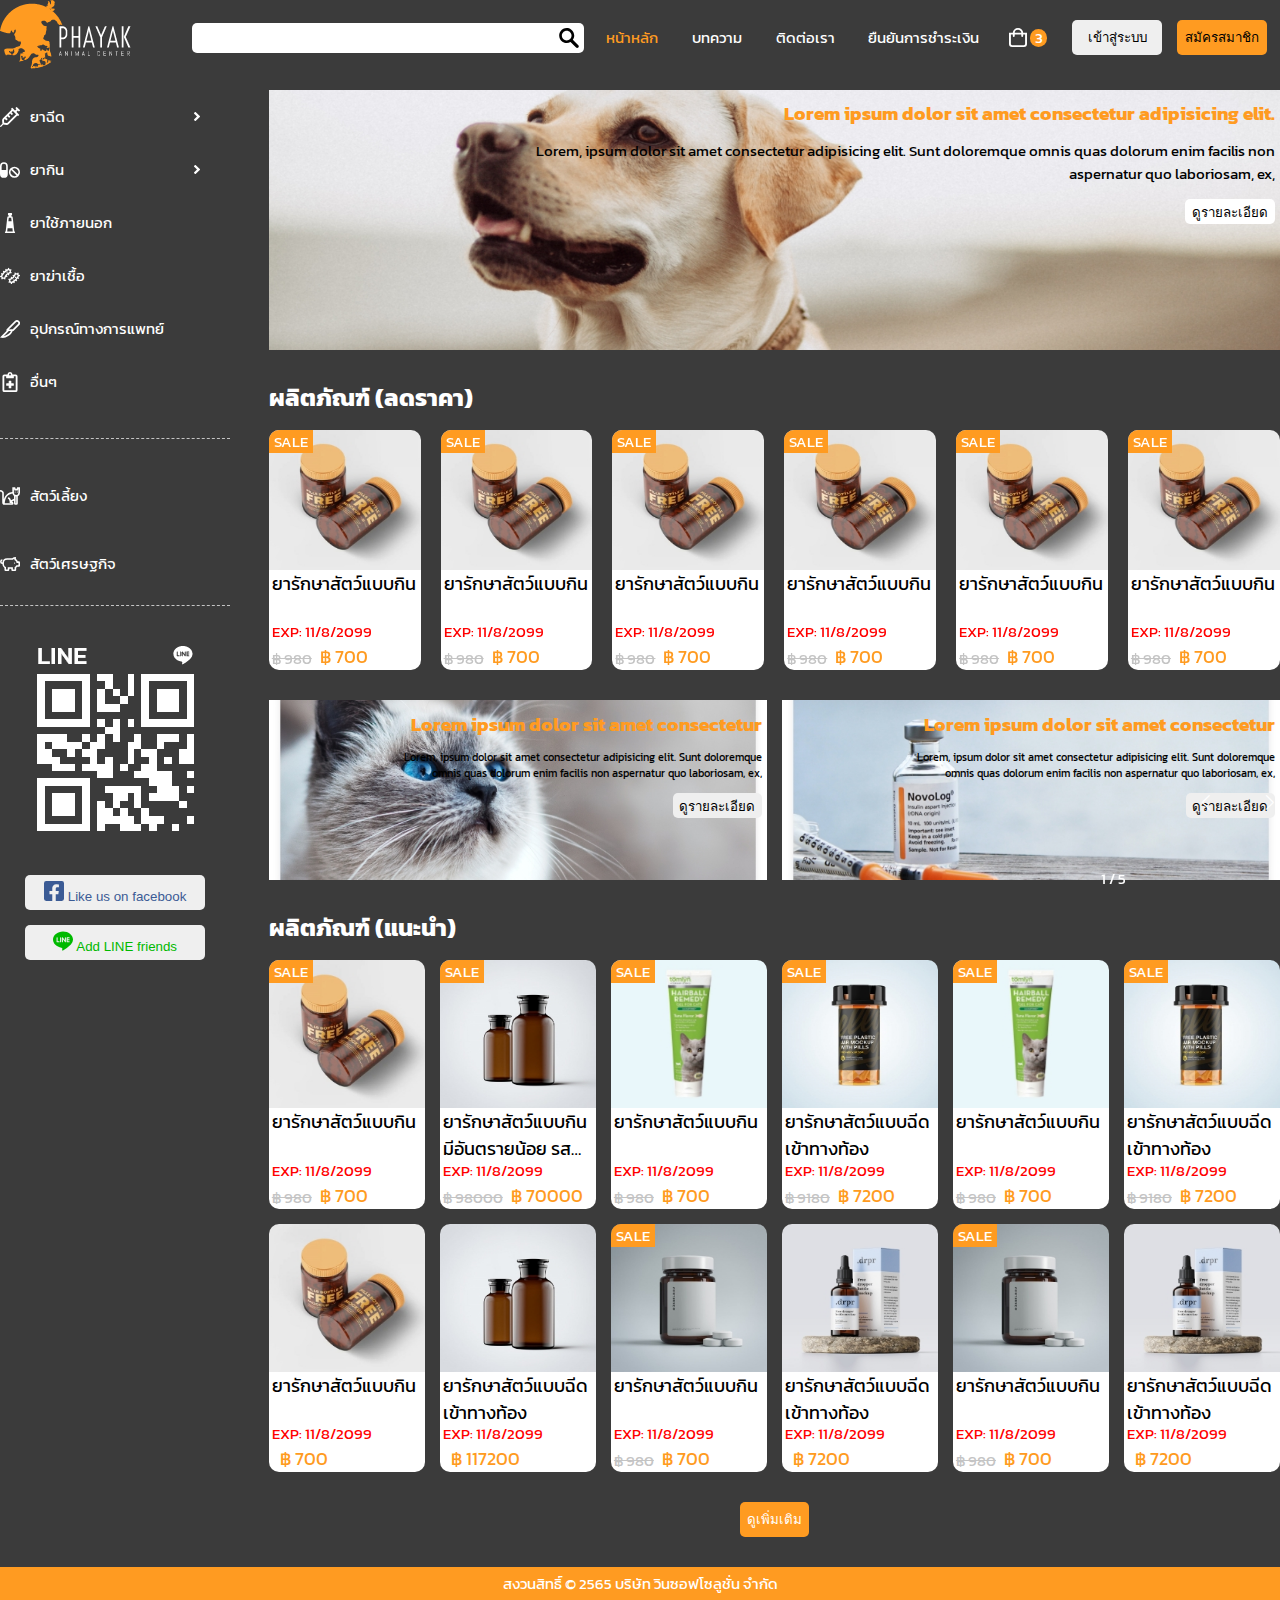
==== commit bc7a8d02: "15/01/2021" ====
--- a/index.html
+++ b/index.html
@@ -171,7 +171,7 @@
         <div class="head-slide swiper-container">
           <div class="swiper-wrapper">
             <div class="swiper-slide">
-              <img src="/img/slide1.jpg" alt="">
+              <img src="/img/slide-1.jpg" alt="">
               <div class="box-slider">
                 <h2>Lorem ipsum dolor sit amet consectetur adipisicing elit.</h2>
                 <p>
@@ -183,7 +183,7 @@
             </div>
             
             <div class="swiper-slide">
-              <img src="/img/slide1.jpg" alt="">
+              <img src="/img/slide-1.jpg" alt="">
               <div class="box-slider">
                 <h2>Lorem ipsum dolor sit amet consectetur adipisicing elit.</h2>
                 <p>
--- a/css/style.min.css
+++ b/css/style.min.css
@@ -1,2 +1,2 @@
-*{margin:0;padding:0;-webkit-box-sizing:border-box;box-sizing:border-box}body{font-family:'Kanit', sans-serif;background-color:#3B3B3B;color:#fff;font-size:15px}h1{font-size:1.67em}@media screen and (max-width: 639px){h1{font-size:1.47em}}h2{font-size:1.57em}@media screen and (max-width: 639px){h2{font-size:1.47em}}h3{font-size:1.47em}@media screen and (max-width: 639px){h3{font-size:1.37em}}h4{font-size:1.37em}@media screen and (max-width: 639px){h4{font-size:1.27em}}h5{font-size:1.27em}@media screen and (max-width: 639px){h5{font-size:1.17em}}h6{font-size:1em}@media screen and (max-width: 639px){h6{font-size:.7em}}p,label,span{font-size:1em}@media screen and (max-width: 639px){p,label,span{font-size:.7em}}a{font-size:1em;color:inherit;text-decoration:none}li{list-style:none}input:focus,button:focus{outline:none}img{max-width:100%;max-height:100%}.container{max-width:95%;margin:auto}@media screen and (min-width: 768px){.container{max-width:90%}}@media screen and (min-width: 1024px){.container{max-width:1024px;margin:0 4em}}@media screen and (min-width: 1280px){.container{max-width:1280px;margin:auto}}@media screen and (min-width: 1536px){.container{max-width:1536px}}.icon-svg{max-width:20px;max-height:20px}.form-component{border:unset;border-radius:5px}.form-component.input{padding-left:7px;padding-right:30px;width:100%;height:30px}.form-component.button{padding:.25em .5em;height:35px}.grid-box{display:-ms-grid;display:grid;-ms-grid-columns:(1fr)[2];grid-template-columns:repeat(2, 1fr);grid-column-gap:1em;grid-row-gap:1em}@media screen and (min-width: 768px){.grid-box{-ms-grid-columns:(1fr)[3];grid-template-columns:repeat(3, 1fr)}}@media screen and (min-width: 1024px){.grid-box{-ms-grid-columns:(1fr)[4];grid-template-columns:repeat(4, 1fr)}}@media screen and (min-width: 1280px){.grid-box{-ms-grid-columns:(1fr)[6];grid-template-columns:repeat(6, 1fr)}}.grid-box .box{position:relative}.grid-box .box figure{display:-webkit-box;display:-ms-flexbox;display:flex}.grid-box .box figure img{height:204px;width:100%;border-radius:10px 10px 0 0}.grid-box .box .detail-zone{background-color:#fff;padding:0 3px;border-radius:0 0 10px 10px;overflow:hidden}.grid-box .box .detail-zone .name{color:#000;height:2.2em;overflow-y:hidden;display:-webkit-box;-webkit-box-orient:vertical;-webkit-line-clamp:2;font-size:1.4em}@media screen and (min-width: 768px){.grid-box .box .detail-zone .name{height:2.8em}}.grid-box .box .detail-zone .exp{color:red}.grid-box .box .detail-zone .price{display:-webkit-box;display:-ms-flexbox;display:flex;-webkit-box-pack:start;-ms-flex-pack:start;justify-content:flex-start;-webkit-box-align:end;-ms-flex-align:end;align-items:flex-end}.grid-box .box .detail-zone .price .old-price{color:#C4C4C4;text-decoration:line-through}.grid-box .box .detail-zone .price .now-price{color:#FF9B21;font-size:1.2em;margin-left:8px}.grid-box .box .tag{position:absolute;top:0;left:0}.grid-box .box .tag .sale{display:block;background-color:#FF9B21;border-radius:10px 0 0 0;width:-webkit-max-content;width:-moz-max-content;width:max-content;padding:0 5px}.header{display:-webkit-box;display:-ms-flexbox;display:flex;-webkit-box-align:center;-ms-flex-align:center;align-items:center;-webkit-box-pack:justify;-ms-flex-pack:justify;justify-content:space-between;position:fixed;top:0;left:0;width:100%;z-index:8;background-color:#3B3B3B}@media screen and (max-width: 1023px){.header nav{position:fixed;top:-100%;left:0;width:100%;height:100%;background-color:#3B3B3B;-webkit-transition:.5s;transition:.5s;z-index:11}.header nav.show{top:0;-webkit-transition:.5s;transition:.5s}}@media screen and (min-width: 1024px){.header nav{display:-webkit-box;display:-ms-flexbox;display:flex;-webkit-box-pack:justify;-ms-flex-pack:justify;justify-content:space-between;width:80%;-webkit-box-align:center;-ms-flex-align:center;align-items:center}}@media screen and (max-width: 1023px){.header nav .search{margin:2em 0;display:-webkit-box;display:-ms-flexbox;display:flex;-webkit-box-pack:center;-ms-flex-pack:center;justify-content:center}}@media screen and (min-width: 1280px){.header nav .search{width:36%}}.header nav .search .input-search{position:relative;width:70%}@media screen and (min-width: 768px){.header nav .search .input-search{width:48%}}@media screen and (min-width: 1024px){.header nav .search .input-search{width:100%}}.header nav .search .input-search .icon-svg{position:absolute;top:50%;right:5px;-webkit-transform:translateY(-50%);transform:translateY(-50%)}@media screen and (max-width: 1023px){.header nav .menu{margin:2em 0}}@media screen and (min-width: 1280px){.header nav .menu{width:35%}}@media screen and (max-width: 1023px){.header nav .menu ul{text-align:center}.header nav .menu ul li{margin:1em 0}}@media screen and (min-width: 1024px){.header nav .menu ul{display:-webkit-box;display:-ms-flexbox;display:flex;-webkit-box-align:center;-ms-flex-align:center;align-items:center;-webkit-box-pack:start;-ms-flex-pack:start;justify-content:flex-start}.header nav .menu ul li{margin-right:.5em}}@media screen and (min-width: 1280px){.header nav .menu ul{-webkit-box-pack:justify;-ms-flex-pack:justify;justify-content:space-between}}.header nav .menu ul li.active{color:#FF9B21}@media screen and (max-width: 1023px){.header nav .cart{margin:2em 0}}.header nav .cart a{display:-webkit-box;display:-ms-flexbox;display:flex;-webkit-box-align:center;-ms-flex-align:center;align-items:center;-webkit-box-pack:center;-ms-flex-pack:center;justify-content:center}.header nav .cart .bag{-webkit-filter:invert(1);filter:invert(1)}.header nav .cart .number-item{margin-left:3px;background-color:#FF9B21;color:#fff;border-radius:30px;width:18px;height:18px;display:-webkit-box;display:-ms-flexbox;display:flex;-webkit-box-align:center;-ms-flex-align:center;align-items:center;-webkit-box-pack:center;-ms-flex-pack:center;justify-content:center}@media screen and (min-width: 1024px){.header nav .cart .number-item{width:35px}}.header nav .member{display:-webkit-box;display:-ms-flexbox;display:flex;-webkit-box-pack:center;-ms-flex-pack:center;justify-content:center}@media screen and (max-width: 1023px){.header nav .member{margin:2em 0}}@media screen and (min-width: 1024px){.header nav .member{width:180px}}.header nav .member .member-button{margin:0 .5em;display:none}.header nav .member .register button{background-color:#FF9B21;color:#000}.header nav .member .account{display:-ms-grid;display:grid;-ms-grid-columns:49% 50%;grid-template-columns:49% 50%;grid-column-gap:1%;width:50%;position:relative}@media screen and (min-width: 1024px){.header nav .member .account{width:100%}}.header nav .member .account .name-user{margin:auto 0}.header nav .member .account .name-user .name{display:-webkit-box;display:-ms-flexbox;display:flex;-webkit-box-align:center;-ms-flex-align:center;align-items:center;-webkit-box-pack:end;-ms-flex-pack:end;justify-content:flex-end}@media screen and (min-width: 1024px){.header nav .member .account .name-user .name{font-size:0.7em}}.header nav .member .account .name-user .name img{-webkit-filter:invert(1);filter:invert(1);margin-left:5px;width:15px;height:15px}.header nav .member .account .name-user .class-user{display:-webkit-box;display:-ms-flexbox;display:flex;-webkit-box-pack:end;-ms-flex-pack:end;justify-content:flex-end;margin-right:21px}@media screen and (min-width: 1024px){.header nav .member .account .name-user .class-user{font-size:0.7em}}.header nav .member .account .avatar{width:50px;height:50px;margin-left:10px}.header nav .member .account .avatar img{border-radius:50px;width:100%;height:100%;-o-object-fit:cover;object-fit:cover}.header nav .member .account .menu-account{position:absolute;top:110%;left:50%;-webkit-transform:translateX(-50%);transform:translateX(-50%);width:130px;max-height:0;overflow:hidden;background-color:#FF9B21;padding-left:2em;border-radius:10px;-webkit-transition:max-height .5s;transition:max-height .5s}.header nav .member .account .menu-account li{list-style:disc;margin:.5em 0}.header nav .member .account .menu-account.show{max-height:200px;-webkit-transition:max-height .5s;transition:max-height .5s}.header nav .close-mobile{cursor:pointer;display:-webkit-box;display:-ms-flexbox;display:flex;-webkit-box-pack:center;-ms-flex-pack:center;justify-content:center;color:#fff;font-size:1.8em;margin:auto;margin-top:4em;width:-webkit-max-content;width:-moz-max-content;width:max-content}@media screen and (min-width: 768px){.header nav .close-mobile{margin-top:8em}}@media screen and (min-width: 1024px){.header nav .close-mobile{display:none}}.header .hamburger{margin-right:1em}@media screen and (min-width: 768px){.header .hamburger{margin-right:3em}}@media screen and (min-width: 1024px){.header .hamburger{display:none}}.header .hamburger .line{background-color:#fff;width:20px;height:3px;margin:5px 0}.aside .aside-hamburger{background-color:#C4C4C4;position:fixed;top:50%;left:0;-webkit-transform:translateY(-50%);transform:translateY(-50%);width:25px;height:30px;border-radius:0 10px 10px 0;display:-webkit-box;display:-ms-flexbox;display:flex;-webkit-box-align:center;-ms-flex-align:center;align-items:center;z-index:10}@media screen and (min-width: 1024px){.aside .aside-hamburger{display:none}}@media screen and (max-width: 1023px){.aside .aside-nav{position:fixed;top:0;left:-100%;width:100%;height:100%;background-color:#3B3B3B;z-index:11;padding:3em 1em;overflow-y:scroll;-webkit-transition:.5s;transition:.5s}}@media screen and (max-width: 1023px) and (min-width: 640px){.aside .aside-nav{padding:3em 8em}}@media screen and (max-width: 1023px){.aside .aside-nav .menu>li,.aside .aside-nav .menu-animal>li{margin-bottom:1em;width:40%;display:-webkit-box;display:-ms-flexbox;display:flex;-webkit-box-pack:justify;-ms-flex-pack:justify;justify-content:space-between;-webkit-box-align:center;-ms-flex-align:center;align-items:center}}@media screen and (max-width: 1023px) and (min-width: 768px){.aside .aside-nav .menu>li,.aside .aside-nav .menu-animal>li{width:48%}}@media screen and (max-width: 1023px){.aside .aside-nav .menu>li a,.aside .aside-nav .menu-animal>li a{width:100%}.aside .aside-nav .menu>li a .name-cate,.aside .aside-nav .menu-animal>li a .name-cate{display:-webkit-box;display:-ms-flexbox;display:flex;-webkit-box-align:center;-ms-flex-align:center;align-items:center}.aside .aside-nav .menu>li a .name-cate img,.aside .aside-nav .menu-animal>li a .name-cate img{-webkit-filter:invert(1);filter:invert(1);margin-right:5px;width:20px;height:20px}.aside .aside-nav .menu>li a .name-cate span,.aside .aside-nav .menu-animal>li a .name-cate span{font-size:1em;overflow:hidden;word-break:break-all;height:1.6em;display:-webkit-box;-webkit-line-clamp:1;-webkit-box-orient:vertical}.aside .aside-nav .menu .syringe,.aside .aside-nav .menu .pill,.aside .aside-nav .menu-animal .syringe,.aside .aside-nav .menu-animal .pill{position:relative}.aside .aside-nav .menu .syringe .name-cate,.aside .aside-nav .menu .pill .name-cate,.aside .aside-nav .menu-animal .syringe .name-cate,.aside .aside-nav .menu-animal .pill .name-cate{display:-webkit-box;display:-ms-flexbox;display:flex;-webkit-box-align:center;-ms-flex-align:center;align-items:center;overflow:hidden;width:100%}.aside .aside-nav .menu .syringe .name-cate img,.aside .aside-nav .menu .pill .name-cate img,.aside .aside-nav .menu-animal .syringe .name-cate img,.aside .aside-nav .menu-animal .pill .name-cate img{-webkit-filter:invert(1);filter:invert(1);margin-right:5px}.aside .aside-nav .menu .syringe ul,.aside .aside-nav .menu .pill ul,.aside .aside-nav .menu-animal .syringe ul,.aside .aside-nav .menu-animal .pill ul{max-width:0;width:0;position:absolute;top:0;left:110%;height:-webkit-max-content;height:-moz-max-content;height:max-content;background-color:#FF9B21;z-index:12;overflow:hidden;border-radius:10px;-webkit-transition:.5s;transition:.5s}.aside .aside-nav .menu .syringe ul li,.aside .aside-nav .menu .pill ul li,.aside .aside-nav .menu-animal .syringe ul li,.aside .aside-nav .menu-animal .pill ul li{color:#fff;margin:1em 0;list-style-type:disc;margin-left:2em}.aside .aside-nav .menu .syringe ul.show,.aside .aside-nav .menu .pill ul.show,.aside .aside-nav .menu-animal .syringe ul.show,.aside .aside-nav .menu-animal .pill ul.show{max-width:200px;width:150px;-webkit-transition:.5s;transition:.5s}.aside .aside-nav .menu-animal{margin:2em 0;padding:1em 0;border-top:1px dashed #C4C4C4;border-bottom:1px dashed #C4C4C4}.aside .aside-nav .menu-animal li{margin-top:1em}.aside .aside-nav .qrcode{text-align:center}.aside .aside-nav .button-social{display:-webkit-box;display:-ms-flexbox;display:flex;-webkit-box-orient:vertical;-webkit-box-direction:normal;-ms-flex-direction:column;flex-direction:column;-webkit-box-align:center;-ms-flex-align:center;align-items:center;margin:2em 0}.aside .aside-nav .button-social .facebook,.aside .aside-nav .button-social .line{width:150px;margin:.5em 0}.aside .aside-nav .button-social .facebook button,.aside .aside-nav .button-social .line button{width:100%}.aside .aside-nav .button-social .facebook button{color:#3B5B95}.aside .aside-nav .button-social .line button{color:#00B900}.aside .aside-nav .button-slide-mobile{position:absolute;right:0;top:50%;-webkit-transform:translateY(-50%);transform:translateY(-50%);width:25px;height:25px;background-color:#fff;display:-webkit-box;display:-ms-flexbox;display:flex;-webkit-box-align:center;-ms-flex-align:center;align-items:center;-webkit-box-pack:center;-ms-flex-pack:center;justify-content:center;border-radius:10px 0 0 10px}.aside .aside-nav .button-slide-mobile img{width:20px;height:20px}.aside .aside-nav.show{left:0%;-webkit-transition:.5s;transition:.5s}}@media screen and (min-width: 1024px){.aside .aside-nav .menu,.aside .aside-nav .menu-animal{padding-right:2em}.aside .aside-nav .menu .syringe,.aside .aside-nav .menu .pill,.aside .aside-nav .menu-animal .syringe,.aside .aside-nav .menu-animal .pill{display:-webkit-box;display:-ms-flexbox;display:flex;-webkit-box-align:center;-ms-flex-align:center;align-items:center;-webkit-box-pack:justify;-ms-flex-pack:justify;justify-content:space-between;margin:2em 0;cursor:pointer;position:relative}.aside .aside-nav .menu .syringe>.name-cate,.aside .aside-nav .menu .pill>.name-cate,.aside .aside-nav .menu-animal .syringe>.name-cate,.aside .aside-nav .menu-animal .pill>.name-cate{width:80px;display:-webkit-box;display:-ms-flexbox;display:flex;-webkit-box-align:center;-ms-flex-align:center;align-items:center}.aside .aside-nav .menu .syringe>.name-cate img,.aside .aside-nav .menu .pill>.name-cate img,.aside .aside-nav .menu-animal .syringe>.name-cate img,.aside .aside-nav .menu-animal .pill>.name-cate img{-webkit-filter:invert(1);filter:invert(1);width:20px;height:20px;margin-right:10px}.aside .aside-nav .menu .syringe ul,.aside .aside-nav .menu .pill ul,.aside .aside-nav .menu-animal .syringe ul,.aside .aside-nav .menu-animal .pill ul{max-width:0;width:0;position:absolute;top:0;left:110%;height:-webkit-max-content;height:-moz-max-content;height:max-content;background-color:#FF9B21;z-index:12;overflow:hidden;border-radius:10px;-webkit-transition:.5s;transition:.5s}.aside .aside-nav .menu .syringe ul li,.aside .aside-nav .menu .pill ul li,.aside .aside-nav .menu-animal .syringe ul li,.aside .aside-nav .menu-animal .pill ul li{color:#fff;margin:1em 0;list-style-type:disc;margin-left:2em}.aside .aside-nav .menu .syringe ul.show,.aside .aside-nav .menu .pill ul.show,.aside .aside-nav .menu-animal .syringe ul.show,.aside .aside-nav .menu-animal .pill ul.show{max-width:200px;width:150px;-webkit-transition:.5s;transition:.5s}.aside .aside-nav .menu li,.aside .aside-nav .menu-animal li{margin:2em 0}.aside .aside-nav .menu li a .name-cate,.aside .aside-nav .menu-animal li a .name-cate{display:-webkit-box;display:-ms-flexbox;display:flex;-webkit-box-align:center;-ms-flex-align:center;align-items:center}.aside .aside-nav .menu li a .name-cate img,.aside .aside-nav .menu-animal li a .name-cate img{-webkit-filter:invert(1);filter:invert(1);width:20px;height:20px;margin-right:10px}.aside .aside-nav .menu-animal{margin:2em 0;padding:1em 0;border-top:1px dashed #C4C4C4;border-bottom:1px dashed #C4C4C4}.aside .aside-nav .menu-animal li{margin-top:1em}.aside .aside-nav .qrcode{text-align:center}.aside .aside-nav .button-social{display:-webkit-box;display:-ms-flexbox;display:flex;-webkit-box-orient:vertical;-webkit-box-direction:normal;-ms-flex-direction:column;flex-direction:column;-webkit-box-align:center;-ms-flex-align:center;align-items:center;margin:2em 0}.aside .aside-nav .button-social .facebook,.aside .aside-nav .button-social .line{width:150px;margin:.5em 0}.aside .aside-nav .button-social .facebook button,.aside .aside-nav .button-social .line button{width:100%}.aside .aside-nav .button-social .facebook button{color:#3B5B95}.aside .aside-nav .button-social .line button{color:#00B900}.aside .aside-nav .button-slide-mobile{display:none}}.footer{text-align:center;background-color:#FF9B21;color:#fff;padding:5px 0}
+*{margin:0;padding:0;-webkit-box-sizing:border-box;box-sizing:border-box}body{font-family:'Kanit', sans-serif;background-color:#3B3B3B;color:#fff;font-size:15px}h1{font-size:1.67em}@media screen and (max-width: 639px){h1{font-size:1.47em}}h2{font-size:1.57em}@media screen and (max-width: 639px){h2{font-size:1.40em}}h3{font-size:1.47em}@media screen and (max-width: 639px){h3{font-size:1.37em}}h4{font-size:1.37em}@media screen and (max-width: 639px){h4{font-size:1.27em}}h5{font-size:1.27em}@media screen and (max-width: 639px){h5{font-size:1.17em}}h6{font-size:1em}@media screen and (max-width: 639px){h6{font-size:.7em}}p,label,span{font-size:1em}@media screen and (max-width: 639px){p,label,span{font-size:.7em}}a{font-size:1em;color:inherit;text-decoration:none}li{list-style:none}input:focus,button:focus,textarea:focus{outline:none}img{max-width:100%;height:100%}.container{max-width:95%;margin:auto}@media screen and (min-width: 768px){.container{max-width:90%}}@media screen and (min-width: 1024px){.container{max-width:1024px;margin:0 4em}}@media screen and (min-width: 1280px){.container{max-width:1280px;margin:auto}}@media screen and (min-width: 1536px){.container{max-width:1536px}}.icon-svg{max-width:20px;max-height:20px}.form-component{border:unset;border-radius:5px}.form-component.input{padding-left:7px;padding-right:30px;width:100%;height:30px}.form-component.textarea{padding:7px;width:100%;height:100%}.form-component.button{padding:.25em .5em;height:35px}.grid-box{display:-ms-grid;display:grid;-ms-grid-columns:(1fr)[2];grid-template-columns:repeat(2, 1fr);grid-column-gap:1em;grid-row-gap:1em}@media screen and (min-width: 768px){.grid-box{-ms-grid-columns:(1fr)[3];grid-template-columns:repeat(3, 1fr)}}@media screen and (min-width: 1024px){.grid-box{-ms-grid-columns:(1fr)[4];grid-template-columns:repeat(4, 1fr)}}@media screen and (min-width: 1280px){.grid-box{-ms-grid-columns:(1fr)[6];grid-template-columns:repeat(6, 1fr)}}.grid-box .box{position:relative}.grid-box .box figure{display:-webkit-box;display:-ms-flexbox;display:flex}.grid-box .box figure img{height:204px;width:100%;border-radius:10px 10px 0 0}.grid-box .box .detail-zone{background-color:#fff;padding:0 3px;border-radius:0 0 10px 10px;overflow:hidden}.grid-box .box .detail-zone .name{color:#000;height:2.2em;overflow-y:hidden;display:-webkit-box;-webkit-box-orient:vertical;-webkit-line-clamp:2;font-size:1.4em}@media screen and (min-width: 768px){.grid-box .box .detail-zone .name{height:2.8em}}.grid-box .box .detail-zone .exp{color:red}.grid-box .box .detail-zone .price{display:-webkit-box;display:-ms-flexbox;display:flex;-webkit-box-pack:start;-ms-flex-pack:start;justify-content:flex-start;-webkit-box-align:end;-ms-flex-align:end;align-items:flex-end}.grid-box .box .detail-zone .price .old-price{color:#C4C4C4;text-decoration:line-through}.grid-box .box .detail-zone .price .now-price{color:#FF9B21;font-size:1.2em;margin-left:8px}.grid-box .box .tag{position:absolute;top:0;left:0}.grid-box .box .tag .sale{display:block;background-color:#FF9B21;border-radius:10px 0 0 0;width:-webkit-max-content;width:-moz-max-content;width:max-content;padding:0 5px}.breadcrumb{display:-webkit-box;display:-ms-flexbox;display:flex;-webkit-box-align:center;-ms-flex-align:center;align-items:center;-ms-flex-wrap:wrap;flex-wrap:wrap;max-height:3.2em;overflow:hidden}.breadcrumb li{margin-right:5px}.breadcrumb li:after{content:'/';color:#FF9B21;margin-left:3px}.breadcrumb li:last-child:after{content:''}.breadcrumb li a{color:#FF9B21}.valid-red{border:1px solid red;color:red}.header{display:-webkit-box;display:-ms-flexbox;display:flex;-webkit-box-align:center;-ms-flex-align:center;align-items:center;-webkit-box-pack:justify;-ms-flex-pack:justify;justify-content:space-between;position:fixed;top:0;left:0;width:100%;z-index:8;background-color:#3B3B3B}@media screen and (max-width: 1023px){.header nav{position:fixed;top:-100%;left:0;width:100%;height:100%;background-color:#3B3B3B;-webkit-transition:.5s;transition:.5s;z-index:11}.header nav.show{top:0;-webkit-transition:.5s;transition:.5s}}@media screen and (min-width: 1024px){.header nav{display:-webkit-box;display:-ms-flexbox;display:flex;-webkit-box-pack:justify;-ms-flex-pack:justify;justify-content:space-between;width:85%;-webkit-box-align:center;-ms-flex-align:center;align-items:center}}@media screen and (max-width: 1023px){.header nav .search{margin:2em 0;display:-webkit-box;display:-ms-flexbox;display:flex;-webkit-box-pack:center;-ms-flex-pack:center;justify-content:center}}@media screen and (min-width: 1280px){.header nav .search{width:36%}}.header nav .search .input-search{position:relative;width:70%}@media screen and (min-width: 768px){.header nav .search .input-search{width:48%}}@media screen and (min-width: 1024px){.header nav .search .input-search{width:100%}}.header nav .search .input-search .icon-svg{position:absolute;top:50%;right:5px;-webkit-transform:translateY(-50%);transform:translateY(-50%)}@media screen and (max-width: 1023px){.header nav .menu{margin:2em 0}}@media screen and (min-width: 1280px){.header nav .menu{width:35%}}@media screen and (max-width: 1023px){.header nav .menu ul{text-align:center}.header nav .menu ul li{margin:1em 0}}@media screen and (min-width: 1024px){.header nav .menu ul{display:-webkit-box;display:-ms-flexbox;display:flex;-webkit-box-align:center;-ms-flex-align:center;align-items:center;-webkit-box-pack:start;-ms-flex-pack:start;justify-content:flex-start}.header nav .menu ul li{margin-right:.5em}}@media screen and (min-width: 1280px){.header nav .menu ul{-webkit-box-pack:justify;-ms-flex-pack:justify;justify-content:space-between}}@media (hover: hover){.header nav .menu ul li:hover{color:#FF9B21;-webkit-transition:.3s;transition:.3s}}.header nav .menu ul li.active{color:#FF9B21}@media screen and (max-width: 1023px){.header nav .cart{margin:2em 0}}.header nav .cart a{display:-webkit-box;display:-ms-flexbox;display:flex;-webkit-box-align:center;-ms-flex-align:center;align-items:center;-webkit-box-pack:center;-ms-flex-pack:center;justify-content:center}.header nav .cart .bag{-webkit-filter:invert(1);filter:invert(1)}.header nav .cart .number-item{margin-left:3px;background-color:#FF9B21;color:#fff;border-radius:30px;width:18px;height:18px;display:-webkit-box;display:-ms-flexbox;display:flex;-webkit-box-align:center;-ms-flex-align:center;align-items:center;-webkit-box-pack:center;-ms-flex-pack:center;justify-content:center}@media screen and (min-width: 1024px){.header nav .cart .number-item{width:35px}}.header nav .member{display:-webkit-box;display:-ms-flexbox;display:flex;-webkit-box-pack:center;-ms-flex-pack:center;justify-content:center}@media screen and (max-width: 1023px){.header nav .member{margin:2em 0}}@media screen and (min-width: 1024px){.header nav .member{width:200px;margin-right:10px}}.header nav .member .member-button{margin:0 .5em}.header nav .member .register button{background-color:#FF9B21;color:#000;cursor:pointer;width:90px;border:1px solid inherit;-webkit-transition:.3s;transition:.3s}@media (hover: hover){.header nav .member .register button:hover{background-color:inherit;color:#FF9B21;border:1px solid #FF9B21;-webkit-transition:.3s;transition:.3s}}.header nav .member .login button{cursor:pointer;width:90px;border:1px solid inherit;-webkit-transition:.3s;transition:.3s}@media (hover: hover){.header nav .member .login button:hover{background-color:inherit;color:#fff;border:1px solid #fff;-webkit-transition:.3s;transition:.3s}}.header nav .member .account{display:none;-ms-grid-columns:49% 50%;grid-template-columns:49% 50%;grid-column-gap:1%;width:50%;position:relative;cursor:pointer}@media screen and (min-width: 1024px){.header nav .member .account{width:100%}}.header nav .member .account .name-user{margin:auto 0}.header nav .member .account .name-user .name{display:-webkit-box;display:-ms-flexbox;display:flex;-webkit-box-align:center;-ms-flex-align:center;align-items:center;-webkit-box-pack:end;-ms-flex-pack:end;justify-content:flex-end}@media screen and (min-width: 1024px){.header nav .member .account .name-user .name{font-size:0.7em}}.header nav .member .account .name-user .name img{-webkit-filter:invert(1);filter:invert(1);margin-left:5px;width:15px;height:15px}.header nav .member .account .name-user .class-user{display:-webkit-box;display:-ms-flexbox;display:flex;-webkit-box-pack:end;-ms-flex-pack:end;justify-content:flex-end;margin-right:21px}@media screen and (min-width: 1024px){.header nav .member .account .name-user .class-user{font-size:0.7em}}.header nav .member .account .avatar{width:50px;height:50px;margin-left:10px}.header nav .member .account .avatar img{border-radius:50px;width:100%;height:100%;-o-object-fit:cover;object-fit:cover}.header nav .member .account .menu-account{position:absolute;top:110%;left:50%;-webkit-transform:translateX(-50%);transform:translateX(-50%);width:130px;max-height:0;overflow:hidden;background-color:#FF9B21;padding-left:2em;border-radius:10px;-webkit-transition:max-height .5s;transition:max-height .5s}.header nav .member .account .menu-account li{list-style:disc;margin:.5em 0}.header nav .member .account .menu-account.show{max-height:200px;-webkit-transition:max-height .5s;transition:max-height .5s}.header nav .member .account .login{display:-ms-grid;display:grid}.header nav .close-mobile{cursor:pointer;display:-webkit-box;display:-ms-flexbox;display:flex;-webkit-box-pack:center;-ms-flex-pack:center;justify-content:center;color:#fff;font-size:1.8em;margin:auto;margin-top:4em;width:-webkit-max-content;width:-moz-max-content;width:max-content}@media screen and (min-width: 768px){.header nav .close-mobile{margin-top:8em}}@media screen and (min-width: 1024px){.header nav .close-mobile{display:none}}.header .hamburger{margin-right:1em}@media screen and (min-width: 768px){.header .hamburger{margin-right:3em}}@media screen and (min-width: 1024px){.header .hamburger{display:none}}.header .hamburger .line{background-color:#fff;width:20px;height:3px;margin:5px 0}.aside .aside-hamburger{background-color:#C4C4C4;position:fixed;top:50%;left:0;-webkit-transform:translateY(-50%);transform:translateY(-50%);width:25px;height:30px;border-radius:0 10px 10px 0;display:-webkit-box;display:-ms-flexbox;display:flex;-webkit-box-align:center;-ms-flex-align:center;align-items:center;z-index:10}@media screen and (min-width: 1024px){.aside .aside-hamburger{display:none}}@media screen and (max-width: 1023px){.aside .aside-nav{position:fixed;top:0;left:-100%;width:100%;height:100%;background-color:#3B3B3B;z-index:11;padding:3em 1em;overflow-y:scroll;-webkit-transition:.5s;transition:.5s}}@media screen and (max-width: 1023px) and (min-width: 640px){.aside .aside-nav{padding:3em 8em}}@media screen and (max-width: 1023px){.aside .aside-nav .menu>li,.aside .aside-nav .menu-animal>li{margin-bottom:1em;width:40%;display:-webkit-box;display:-ms-flexbox;display:flex;-webkit-box-pack:justify;-ms-flex-pack:justify;justify-content:space-between;-webkit-box-align:center;-ms-flex-align:center;align-items:center}}@media screen and (max-width: 1023px) and (min-width: 768px){.aside .aside-nav .menu>li,.aside .aside-nav .menu-animal>li{width:48%}}@media screen and (max-width: 1023px){.aside .aside-nav .menu>li a,.aside .aside-nav .menu-animal>li a{width:100%}.aside .aside-nav .menu>li a .name-cate,.aside .aside-nav .menu-animal>li a .name-cate{display:-webkit-box;display:-ms-flexbox;display:flex;-webkit-box-align:center;-ms-flex-align:center;align-items:center}.aside .aside-nav .menu>li a .name-cate img,.aside .aside-nav .menu-animal>li a .name-cate img{-webkit-filter:invert(1);filter:invert(1);margin-right:5px;width:20px;height:20px}.aside .aside-nav .menu>li a .name-cate span,.aside .aside-nav .menu-animal>li a .name-cate span{font-size:1em;overflow:hidden;word-break:break-all;height:1.6em;display:-webkit-box;-webkit-line-clamp:1;-webkit-box-orient:vertical}.aside .aside-nav .menu .syringe,.aside .aside-nav .menu .pill,.aside .aside-nav .menu-animal .syringe,.aside .aside-nav .menu-animal .pill{position:relative}.aside .aside-nav .menu .syringe .name-cate,.aside .aside-nav .menu .pill .name-cate,.aside .aside-nav .menu-animal .syringe .name-cate,.aside .aside-nav .menu-animal .pill .name-cate{display:-webkit-box;display:-ms-flexbox;display:flex;-webkit-box-align:center;-ms-flex-align:center;align-items:center;overflow:hidden;width:100%}.aside .aside-nav .menu .syringe .name-cate img,.aside .aside-nav .menu .pill .name-cate img,.aside .aside-nav .menu-animal .syringe .name-cate img,.aside .aside-nav .menu-animal .pill .name-cate img{-webkit-filter:invert(1);filter:invert(1);margin-right:5px}.aside .aside-nav .menu .syringe ul,.aside .aside-nav .menu .pill ul,.aside .aside-nav .menu-animal .syringe ul,.aside .aside-nav .menu-animal .pill ul{max-width:0;width:0;position:absolute;top:0;left:110%;height:-webkit-max-content;height:-moz-max-content;height:max-content;background-color:#FF9B21;z-index:12;overflow:hidden;border-radius:10px;-webkit-transition:.5s;transition:.5s}.aside .aside-nav .menu .syringe ul li,.aside .aside-nav .menu .pill ul li,.aside .aside-nav .menu-animal .syringe ul li,.aside .aside-nav .menu-animal .pill ul li{color:#fff;margin:1em 0;list-style-type:disc;margin-left:2em}.aside .aside-nav .menu .syringe ul.show,.aside .aside-nav .menu .pill ul.show,.aside .aside-nav .menu-animal .syringe ul.show,.aside .aside-nav .menu-animal .pill ul.show{max-width:200px;width:150px;-webkit-transition:.5s;transition:.5s}.aside .aside-nav .menu-animal{margin:2em 0;padding:1em 0;border-top:1px dashed #C4C4C4;border-bottom:1px dashed #C4C4C4}.aside .aside-nav .menu-animal li{margin-top:1em}.aside .aside-nav .qrcode{text-align:center}.aside .aside-nav .button-social{display:-webkit-box;display:-ms-flexbox;display:flex;-webkit-box-orient:vertical;-webkit-box-direction:normal;-ms-flex-direction:column;flex-direction:column;-webkit-box-align:center;-ms-flex-align:center;align-items:center;margin:2em 0}.aside .aside-nav .button-social .facebook,.aside .aside-nav .button-social .line{width:150px;margin:.5em 0}.aside .aside-nav .button-social .facebook button,.aside .aside-nav .button-social .line button{width:100%}.aside .aside-nav .button-social .facebook button{color:#3B5B95}.aside .aside-nav .button-social .line button{color:#00B900}.aside .aside-nav .button-slide-mobile{position:absolute;right:0;top:50%;-webkit-transform:translateY(-50%);transform:translateY(-50%);width:25px;height:25px;background-color:#fff;display:-webkit-box;display:-ms-flexbox;display:flex;-webkit-box-align:center;-ms-flex-align:center;align-items:center;-webkit-box-pack:center;-ms-flex-pack:center;justify-content:center;border-radius:10px 0 0 10px}.aside .aside-nav .button-slide-mobile img{width:20px;height:20px}.aside .aside-nav.show{left:0%;-webkit-transition:.5s;transition:.5s}}@media screen and (min-width: 1024px){.aside .aside-nav .menu,.aside .aside-nav .menu-animal{padding-right:2em}.aside .aside-nav .menu .syringe,.aside .aside-nav .menu .pill,.aside .aside-nav .menu-animal .syringe,.aside .aside-nav .menu-animal .pill{display:-webkit-box;display:-ms-flexbox;display:flex;-webkit-box-align:center;-ms-flex-align:center;align-items:center;-webkit-box-pack:justify;-ms-flex-pack:justify;justify-content:space-between;margin:2em 0;cursor:pointer;position:relative}}@media screen and (min-width: 1024px) and (min-width: 1024px){.aside .aside-nav .menu .syringe,.aside .aside-nav .menu .pill,.aside .aside-nav .menu-animal .syringe,.aside .aside-nav .menu-animal .pill{margin:unset;padding:1em 0}}@media screen and (min-width: 1024px){.aside .aside-nav .menu .syringe>.name-cate,.aside .aside-nav .menu .pill>.name-cate,.aside .aside-nav .menu-animal .syringe>.name-cate,.aside .aside-nav .menu-animal .pill>.name-cate{width:80px;display:-webkit-box;display:-ms-flexbox;display:flex;-webkit-box-align:center;-ms-flex-align:center;align-items:center}.aside .aside-nav .menu .syringe>.name-cate img,.aside .aside-nav .menu .pill>.name-cate img,.aside .aside-nav .menu-animal .syringe>.name-cate img,.aside .aside-nav .menu-animal .pill>.name-cate img{-webkit-filter:invert(1);filter:invert(1);width:20px;height:20px;margin-right:10px}.aside .aside-nav .menu .syringe ul,.aside .aside-nav .menu .pill ul,.aside .aside-nav .menu-animal .syringe ul,.aside .aside-nav .menu-animal .pill ul{max-width:0;width:0;position:absolute;top:0;left:110%;height:-webkit-max-content;height:-moz-max-content;height:max-content;background-color:#FF9B21;z-index:12;overflow:hidden;border-radius:10px;-webkit-transition:.5s;transition:.5s}.aside .aside-nav .menu .syringe ul li,.aside .aside-nav .menu .pill ul li,.aside .aside-nav .menu-animal .syringe ul li,.aside .aside-nav .menu-animal .pill ul li{color:#fff;margin:1em 0;list-style-type:disc;margin-left:2em}.aside .aside-nav .menu .syringe ul.show,.aside .aside-nav .menu .pill ul.show,.aside .aside-nav .menu-animal .syringe ul.show,.aside .aside-nav .menu-animal .pill ul.show{max-width:200px;width:150px;-webkit-transition:.5s;transition:.5s}}@media screen and (min-width: 1024px) and (hover: hover){.aside .aside-nav .menu .syringe:hover ul,.aside .aside-nav .menu .pill:hover ul,.aside .aside-nav .menu-animal .syringe:hover ul,.aside .aside-nav .menu-animal .pill:hover ul{max-width:200px;width:150px;-webkit-transition:.5s;transition:.5s}}@media screen and (min-width: 1024px){.aside .aside-nav .menu>li,.aside .aside-nav .menu-animal>li{margin:2em 0}}@media screen and (min-width: 1024px) and (min-width: 1024px){.aside .aside-nav .menu>li,.aside .aside-nav .menu-animal>li{margin:unset;padding:1em 0}}@media screen and (min-width: 1024px){.aside .aside-nav .menu>li a .name-cate,.aside .aside-nav .menu-animal>li a .name-cate{display:-webkit-box;display:-ms-flexbox;display:flex;-webkit-box-align:center;-ms-flex-align:center;align-items:center}.aside .aside-nav .menu>li a .name-cate img,.aside .aside-nav .menu-animal>li a .name-cate img{-webkit-filter:invert(1);filter:invert(1);width:20px;height:20px;margin-right:10px}.aside .aside-nav .menu>li.active,.aside .aside-nav .menu-animal>li.active{background-color:#FF9B21;color:#fff;border-radius:5px}.aside .aside-nav .menu-animal{margin:2em 0;padding:1em 0;border-top:1px dashed #C4C4C4;border-bottom:1px dashed #C4C4C4}.aside .aside-nav .menu-animal li{margin-top:1em}.aside .aside-nav .qrcode{text-align:center}.aside .aside-nav .button-social{display:-webkit-box;display:-ms-flexbox;display:flex;-webkit-box-orient:vertical;-webkit-box-direction:normal;-ms-flex-direction:column;flex-direction:column;-webkit-box-align:center;-ms-flex-align:center;align-items:center;margin:2em 0}.aside .aside-nav .button-social .facebook,.aside .aside-nav .button-social .line{width:150px;margin:.5em 0}}@media screen and (min-width: 1024px) and (min-width: 1024px){.aside .aside-nav .button-social .facebook,.aside .aside-nav .button-social .line{width:180px}}@media screen and (min-width: 1024px){.aside .aside-nav .button-social .facebook button,.aside .aside-nav .button-social .line button{width:100%;cursor:pointer}.aside .aside-nav .button-social .facebook button{color:#3B5B95}.aside .aside-nav .button-social .line button{color:#00B900}.aside .aside-nav .button-slide-mobile{display:none}}.footer{text-align:center;background-color:#FF9B21;color:#fff;padding:5px 0}
 /*# sourceMappingURL=style.min.css.map */--- a/css/home.min.css
+++ b/css/home.min.css
@@ -1,2 +1,2 @@
-.main-content{margin-top:6em}@media screen and (min-width: 1024px){.main-content{display:-ms-grid;display:grid;-ms-grid-columns:23% 74%;grid-template-columns:23% 74%;grid-column-gap:3%}}@media screen and (min-width: 1280px){.main-content{-ms-grid-columns:18% 79%;grid-template-columns:18% 79%}}@media screen and (min-width: 1536px){.main-content{-ms-grid-columns:14% 78%;grid-template-columns:14% 78%;grid-column-gap:8%}}.main-content .content .head-slide .swiper-wrapper .swiper-slide{position:relative;display:-webkit-box;display:-ms-flexbox;display:flex}.main-content .content .head-slide .swiper-wrapper .swiper-slide img{width:100%;height:180px}@media screen and (min-width: 768px){.main-content .content .head-slide .swiper-wrapper .swiper-slide img{height:260px}}.main-content .content .head-slide .swiper-wrapper .swiper-slide .box-slider{position:absolute;right:5px;top:0;width:75%;text-align:end}.main-content .content .head-slide .swiper-wrapper .swiper-slide .box-slider h2{margin:.5em 0;color:#FF9B21;font-size:1.25em;height:1.6em;overflow-y:hidden}.main-content .content .head-slide .swiper-wrapper .swiper-slide .box-slider p{margin:.5em 0;color:#000}.main-content .content .head-slide .swiper-wrapper .swiper-slide .box-slider button{margin-top:.5em;height:25px;background-color:#fff}.main-content .content .head-slide .swiper-pagination{bottom:0;left:unset;right:12%;width:-webkit-max-content;width:-moz-max-content;width:max-content}@media screen and (min-width: 768px){.main-content .content .head-slide .swiper-pagination{bottom:10px}}@media screen and (min-width: 1536px){.main-content .content .head-slide .swiper-pagination{right:7%}}.main-content .content .head-slide .swiper-button-next{opacity:1;color:#fff;top:88%;right:0;width:20px;height:20px;margin:0}@media screen and (min-width: 1536px){.main-content .content .head-slide .swiper-button-next{right:3%}}.main-content .content .head-slide .swiper-button-next:after{font-size:1em}.main-content .content .head-slide .swiper-button-prev{opacity:1;color:#fff;top:88%;left:unset;right:5%;width:20px;height:20px;margin:0}.main-content .content .head-slide .swiper-button-prev:after{font-size:1em}.main-content .content .home-sale{margin:2em 0}.main-content .content .home-sale .title{margin-bottom:1em}.main-content .content .home-sale .grid-sale .swiper-wrapper .swiper-slide .box{position:relative}.main-content .content .home-sale .grid-sale .swiper-wrapper .swiper-slide .box figure{display:-webkit-box;display:-ms-flexbox;display:flex}.main-content .content .home-sale .grid-sale .swiper-wrapper .swiper-slide .box figure img{height:204px;width:100%;border-radius:10px 10px 0 0}@media screen and (min-width: 1024px) and (max-width: 1535px){.main-content .content .home-sale .grid-sale .swiper-wrapper .swiper-slide .box figure img{height:140px}}.main-content .content .home-sale .grid-sale .swiper-wrapper .swiper-slide .box .detail-zone{background-color:#fff;padding:0 3px;border-radius:0 0 10px 10px;overflow:hidden}.main-content .content .home-sale .grid-sale .swiper-wrapper .swiper-slide .box .detail-zone .name{color:#000;height:2.2em;overflow-y:hidden;display:-webkit-box;-webkit-box-orient:vertical;-webkit-line-clamp:2;font-size:1.4em}@media screen and (min-width: 768px){.main-content .content .home-sale .grid-sale .swiper-wrapper .swiper-slide .box .detail-zone .name{height:2.8em}}@media screen and (min-width: 1024px){.main-content .content .home-sale .grid-sale .swiper-wrapper .swiper-slide .box .detail-zone .name{font-size:1.2em}}.main-content .content .home-sale .grid-sale .swiper-wrapper .swiper-slide .box .detail-zone .exp{color:red}.main-content .content .home-sale .grid-sale .swiper-wrapper .swiper-slide .box .detail-zone .price{display:-webkit-box;display:-ms-flexbox;display:flex;-webkit-box-pack:start;-ms-flex-pack:start;justify-content:flex-start;-webkit-box-align:end;-ms-flex-align:end;align-items:flex-end}.main-content .content .home-sale .grid-sale .swiper-wrapper .swiper-slide .box .detail-zone .price .old-price{color:#C4C4C4;text-decoration:line-through}.main-content .content .home-sale .grid-sale .swiper-wrapper .swiper-slide .box .detail-zone .price .now-price{color:#FF9B21;font-size:1.2em;margin-left:8px}.main-content .content .home-sale .grid-sale .swiper-wrapper .swiper-slide .box .tag{position:absolute;top:0;left:0}.main-content .content .home-sale .grid-sale .swiper-wrapper .swiper-slide .box .tag .sale{display:block;background-color:#FF9B21;border-radius:10px 0 0 0;width:-webkit-max-content;width:-moz-max-content;width:max-content;padding:0 5px}.main-content .content .article{margin:2em 0}.main-content .content .article .grid-article{display:-ms-grid;display:grid;-ms-grid-columns:100%;grid-template-columns:100%;grid-row-gap:1em}@media screen and (min-width: 1024px){.main-content .content .article .grid-article{-ms-grid-columns:(1fr)[2];grid-template-columns:repeat(2, 1fr);grid-column-gap:1em}}.main-content .content .article .grid-article .box{position:relative;display:-webkit-box;display:-ms-flexbox;display:flex}.main-content .content .article .grid-article .box img{width:100%;height:180px;-o-object-fit:cover;object-fit:cover}.main-content .content .article .grid-article .box .detail{position:absolute;right:5px;top:0;width:75%;text-align:end}.main-content .content .article .grid-article .box .detail h2{margin:.5em 0;color:#FF9B21;font-size:1.25em;height:1.6em;overflow-y:hidden}.main-content .content .article .grid-article .box .detail p{margin:.5em 0;color:#000}@media screen and (min-width: 1024px){.main-content .content .article .grid-article .box .detail p{font-size:.7em}}.main-content .content .article .grid-article .box .detail button{margin-top:.5em;height:25px}.main-content .content .recomment{margin:2em 0}.main-content .content .recomment .title{margin-bottom:1em}@media screen and (min-width: 1024px) and (max-width: 1535px){.main-content .content .recomment .grid-recomment .box figure img{height:148px}}@media screen and (min-width: 1024px){.main-content .content .recomment .grid-recomment .box .detail-zone .name{font-size:1.2em}}@media screen and (min-width: 1024px) and (max-width: 1279px){.main-content .content .recomment .grid-recomment .box .detail-zone .price{font-size:.7em}}.main-content .content .recomment .load-more{text-align:center;margin-top:2em}.main-content .content .recomment .load-more button{background-color:#FF9B21;color:#fff}
+.main-content{margin-top:6em}@media screen and (min-width: 1024px){.main-content{display:-ms-grid;display:grid;-ms-grid-columns:23% 74%;grid-template-columns:23% 74%;grid-column-gap:3%}}@media screen and (min-width: 1280px){.main-content{-ms-grid-columns:18% 79%;grid-template-columns:18% 79%}}@media screen and (min-width: 1536px){.main-content{-ms-grid-columns:14% 78%;grid-template-columns:14% 78%;grid-column-gap:8%}}.main-content .content .head-slide .swiper-wrapper .swiper-slide{position:relative;display:-webkit-box;display:-ms-flexbox;display:flex}.main-content .content .head-slide .swiper-wrapper .swiper-slide img{width:100%;height:180px}@media screen and (min-width: 768px){.main-content .content .head-slide .swiper-wrapper .swiper-slide img{height:260px}}.main-content .content .head-slide .swiper-wrapper .swiper-slide .box-slider{position:absolute;right:5px;top:0;width:75%;text-align:end}.main-content .content .head-slide .swiper-wrapper .swiper-slide .box-slider h2{margin:.5em 0;color:#FF9B21;font-size:1.25em;height:1.6em;overflow-y:hidden}.main-content .content .head-slide .swiper-wrapper .swiper-slide .box-slider p{margin:.5em 0;color:#000}.main-content .content .head-slide .swiper-wrapper .swiper-slide .box-slider button{margin-top:.5em;height:25px;background-color:#fff}.main-content .content .head-slide .swiper-pagination{bottom:0;left:unset;right:12%;width:-webkit-max-content;width:-moz-max-content;width:max-content}@media screen and (min-width: 768px){.main-content .content .head-slide .swiper-pagination{bottom:10px}}@media screen and (min-width: 1536px){.main-content .content .head-slide .swiper-pagination{right:7%}}.main-content .content .head-slide .swiper-button-next{opacity:1;color:#fff;top:88%;right:0;width:20px;height:20px;margin:0}@media screen and (min-width: 1536px){.main-content .content .head-slide .swiper-button-next{right:3%}}.main-content .content .head-slide .swiper-button-next:after{font-size:1em}.main-content .content .head-slide .swiper-button-prev{opacity:1;color:#fff;top:88%;left:unset;right:5%;width:20px;height:20px;margin:0}.main-content .content .head-slide .swiper-button-prev:after{font-size:1em}.main-content .content .home-sale{margin:2em 0}.main-content .content .home-sale .title{margin-bottom:1em}.main-content .content .home-sale .grid-sale .swiper-wrapper .swiper-slide .box{position:relative}.main-content .content .home-sale .grid-sale .swiper-wrapper .swiper-slide .box figure{display:-webkit-box;display:-ms-flexbox;display:flex}.main-content .content .home-sale .grid-sale .swiper-wrapper .swiper-slide .box figure img{height:204px;width:100%;border-radius:10px 10px 0 0}@media screen and (min-width: 1024px) and (max-width: 1535px){.main-content .content .home-sale .grid-sale .swiper-wrapper .swiper-slide .box figure img{height:140px}}.main-content .content .home-sale .grid-sale .swiper-wrapper .swiper-slide .box .detail-zone{background-color:#fff;padding:0 3px;border-radius:0 0 10px 10px;overflow:hidden}.main-content .content .home-sale .grid-sale .swiper-wrapper .swiper-slide .box .detail-zone .name{color:#000;height:2.2em;overflow-y:hidden;display:-webkit-box;-webkit-box-orient:vertical;-webkit-line-clamp:2;font-size:1.4em}@media screen and (min-width: 768px){.main-content .content .home-sale .grid-sale .swiper-wrapper .swiper-slide .box .detail-zone .name{height:2.8em}}@media screen and (min-width: 1024px){.main-content .content .home-sale .grid-sale .swiper-wrapper .swiper-slide .box .detail-zone .name{font-size:1.2em}}.main-content .content .home-sale .grid-sale .swiper-wrapper .swiper-slide .box .detail-zone .exp{color:red}.main-content .content .home-sale .grid-sale .swiper-wrapper .swiper-slide .box .detail-zone .price{display:-webkit-box;display:-ms-flexbox;display:flex;-webkit-box-pack:start;-ms-flex-pack:start;justify-content:flex-start;-webkit-box-align:end;-ms-flex-align:end;align-items:flex-end}.main-content .content .home-sale .grid-sale .swiper-wrapper .swiper-slide .box .detail-zone .price .old-price{color:#C4C4C4;text-decoration:line-through}.main-content .content .home-sale .grid-sale .swiper-wrapper .swiper-slide .box .detail-zone .price .now-price{color:#FF9B21;font-size:1.2em;margin-left:8px}.main-content .content .home-sale .grid-sale .swiper-wrapper .swiper-slide .box .tag{position:absolute;top:0;left:0}.main-content .content .home-sale .grid-sale .swiper-wrapper .swiper-slide .box .tag .sale{display:block;background-color:#FF9B21;border-radius:10px 0 0 0;width:-webkit-max-content;width:-moz-max-content;width:max-content;padding:0 5px}.main-content .content .article{margin:2em 0}.main-content .content .article .grid-article{display:-ms-grid;display:grid;-ms-grid-columns:100%;grid-template-columns:100%;grid-row-gap:1em}@media screen and (min-width: 1024px){.main-content .content .article .grid-article{-ms-grid-columns:(1fr)[2];grid-template-columns:repeat(2, 1fr);grid-column-gap:1em}}.main-content .content .article .grid-article .box{position:relative;display:-webkit-box;display:-ms-flexbox;display:flex}.main-content .content .article .grid-article .box img{width:100%;height:180px;-o-object-fit:cover;object-fit:cover}.main-content .content .article .grid-article .box .detail{position:absolute;right:5px;top:0;width:75%;text-align:end}.main-content .content .article .grid-article .box .detail h2{margin:.5em 0;color:#FF9B21;font-size:1.25em;height:1.6em;overflow-y:hidden}.main-content .content .article .grid-article .box .detail p{margin:.5em 0;color:#000}@media screen and (min-width: 1024px){.main-content .content .article .grid-article .box .detail p{font-size:.7em}}.main-content .content .article .grid-article .box .detail button{margin-top:.5em;height:25px}.main-content .content .recomment{margin:2em 0}.main-content .content .recomment .title{margin-bottom:1em}@media screen and (min-width: 1024px) and (max-width: 1535px){.main-content .content .recomment .grid-recomment .box figure img{height:148px}}@media screen and (min-width: 1024px){.main-content .content .recomment .grid-recomment .box .detail-zone .name{font-size:1.2em}}@media screen and (min-width: 1024px) and (max-width: 1279px){.main-content .content .recomment .grid-recomment .box .detail-zone .price{font-size:.7em}}.main-content .content .recomment .load-more{text-align:center;margin-top:2em}.main-content .content .recomment .load-more button{background-color:#FF9B21;color:#fff;cursor:pointer}
 /*# sourceMappingURL=home.min.css.map */